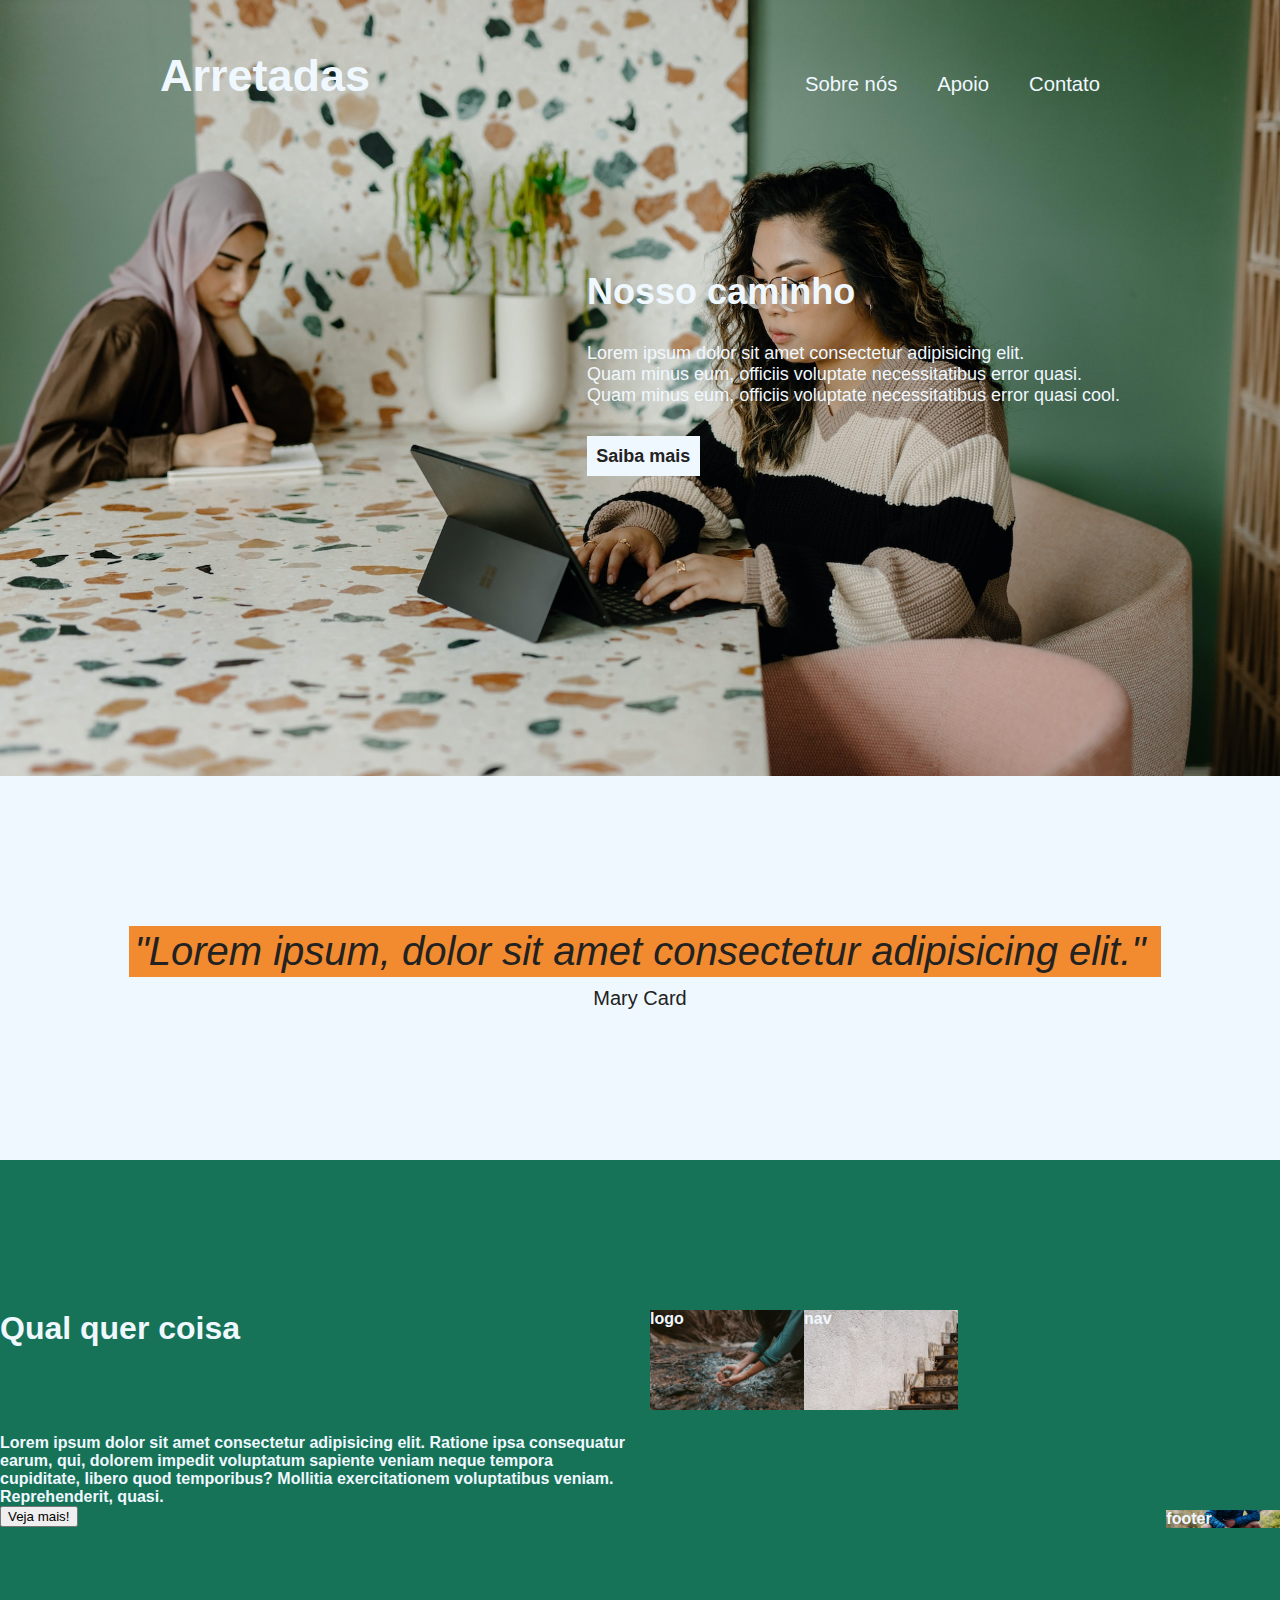
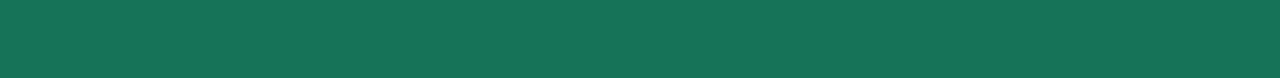
==== Grid layout container/grid/index.html @ 72107267 "a" ====
<!DOCTYPE html>
<html lang="en">

<head>
  <meta charset="UTF-8">
  <meta name="viewport" content="width=device-width, initial-scale=1.0">
  <link rel="stylesheet" href="./style.css">
  <title>Aprendizagem do primeiro modulo</title>
</head>

<body>

  <header class="header-bg">
    <div class="header-container">

      <div class="header-menu">
        <h1 class="header-titulo">Arretadas</h1>
        <nav class="header-nav">
          <ul>
            <li><a href="#sobre">Sobre nós</a></li>
            <li><a href="#apoio">Apoio</a></li>
            <li><a href="#contato">Contato</a></li>
          </ul>
        </nav>
      </div>

      <div class="header-info">
        <h2>Nosso caminho</h2>
        <p>Lorem ipsum dolor sit amet consectetur adipisicing elit. <br>Quam minus eum, officiis voluptate necessitatibus error quasi.
          <br>Quam minus eum, officiis voluptate necessitatibus error quasi cool.
        </p>
        <button>Saiba mais</button>
      </div>
    </div>

  </header>

  <main class="intro">
    <h1>"Lorem ipsum, dolor sit amet consectetur adipisicing elit."</h1>
    <p>Mary Card</p>
  </main>

  <section class="locais-bg">
    <div class="locais-container">

      <div class="locais-info">
        <h1>Qual quer coisa</h1>
        <div class="locais-info-text">
          <p>Lorem ipsum dolor sit amet consectetur adipisicing elit. Ratione ipsa consequatur earum, qui, dolorem impedit voluptatum sapiente veniam neque tempora cupiditate, libero quod temporibus? Mollitia exercitationem voluptatibus veniam. Reprehenderit, quasi.</p>
          <button>Veja mais!</button>
        </div>
      </div>

      <section class="locais-galeria">
        <div class="locais-item logo">logo</div>
        <div class="locais-item nav">nav</div>
        <div class="locais-item content">content</div>
        <div class="locais-item sidenav">sidenav</div>
        <div class="locais-item advert">advert</div>
        <div class="locais-item footer">footer</div>
      </section>
    </div>
  </section>

</body>

</html>
---- Grid layout container/grid/style.css ----
/* Resentando estilos */

body, p, h1, h2, h3, ul, li, a{
  margin: 0px;
  padding: 0px;
}

body{
  font-family: 'Franklin Gothic Medium', 'Arial Narrow', Arial, sans-serif;
  color: #222222;
}

ul{
  list-style: none;
}

a{
  text-decoration: none;
  color: black;
}

img {
  display: block;
  max-width: 100%;
}

*{
  box-sizing: border-box;
}

/* Header */

.header-bg{
  color: aliceblue;
  font-size: 1.125em;
}

.header-bg{
  background: url('./img/woman_working.jpg');
  background-size: cover;
  padding: 50px 0px 300px 0px;
}

.header-container{
  max-width: 960px;
  margin: 0 auto;
  display: flex;
  flex-flow: column wrap;
} 

.header-container h1{
  font-size: 2.5em;
}
.header-container a{
  color: aliceblue;
}

.header-menu{
  display: flex;
  flex-wrap: wrap;
  justify-content: space-between;
  margin-bottom: 9.375em;
  align-items: baseline;
}


.header-nav ul{
  display: flex;
  flex-wrap: wrap;
}

.header-nav a{
  font-size: 1.125em;
  display: inline;
  padding: 20px;
}

.header-nav a:hover{
  border: 2px solid aliceblue;
}

.header-info{
  display: flex;
  flex-flow: column wrap;
  align-content: flex-end;
}

.header-info h2{
  padding-bottom: 30px;
  font-size: 2em;
  font-style: bold;
}

.header-info button{
  margin-top: 30px;
  width: 6.25em;
  height: 2.25em;
  background: aliceblue;
  color: #222222;
  border: none;
  font-size: 1em;
  font-weight: bold;
}

.header-info button:hover{
  background: transparent;
  border: 2px solid aliceblue;
  color: aliceblue;
  font-weight: bold;
  cursor: pointer;
}

/* main */

.intro{
  background: aliceblue;
  padding: 150px 0px;
  text-align: center;
}

.intro h1{
  font-size: 2.5em;
  font-style: italic;
  font-weight: normal;
  word-wrap: normal;
}

.intro h1{
  box-shadow: 15px 0 0 0 #F28B30, -5px 0 0 0 #F28B30;
	background: #F28B30;
	display: inline-block;
	padding: 3px 0;
}

.intro p{
  padding-top: 10px;
  font-size: 1.25em;
}

/* Locais */

.locais-bg{
  background: #167358;
  padding: 150px 0px;
}

.locais-container{
  display: grid;
  grid-template-columns: repeat(2, 1fr);
  gap: 20px;
}

.locais-container{
  color: aliceblue;
  font-weight: bold;
}

.locais-info{
  display: grid;
  grid-template-rows: repeat(2, 1fr);
  gap: 30px;
}

.locais-galeria{
  grid-template-areas: 
  'logo nav';
}

.logo{
  background: url('./img/agua.jpg') no-repeat;
  background-size: cover;
  grid-area: logo;
}

.nav{
  background: url('./img/escada.jpg') no-repeat;
  background-size: cover;
  grid-area: nav;
}

.content{
  background: url('./img/mar.jpg') no-repeat;
  background-size: cover;
  grid-area: content;
}

.sidenav{
  background: url('./img/japao.jpg') no-repeat;
  background-size: cover;
  grid-area: sidenav;
}

.advert{
  background: url('./img/parede.jpg') no-repeat;
  background-size: cover;
  grid-area: advert;
}

.footer{
  background: url('./img/plantas.jpg') no-repeat;
  background-size: cover;
  grid-area: footer;
}

/*  Locais imagens*/

.locais-galeria{
  grid-template-areas: "logo nav"
  "content sidenav footer"
  "advert";
}
.locais-galeria{
  display: grid;
  grid-template-columns: repeat(3, minmax(100px, auto));
  grid-template-rows: repeat(2, minmax(100px, auto));
}
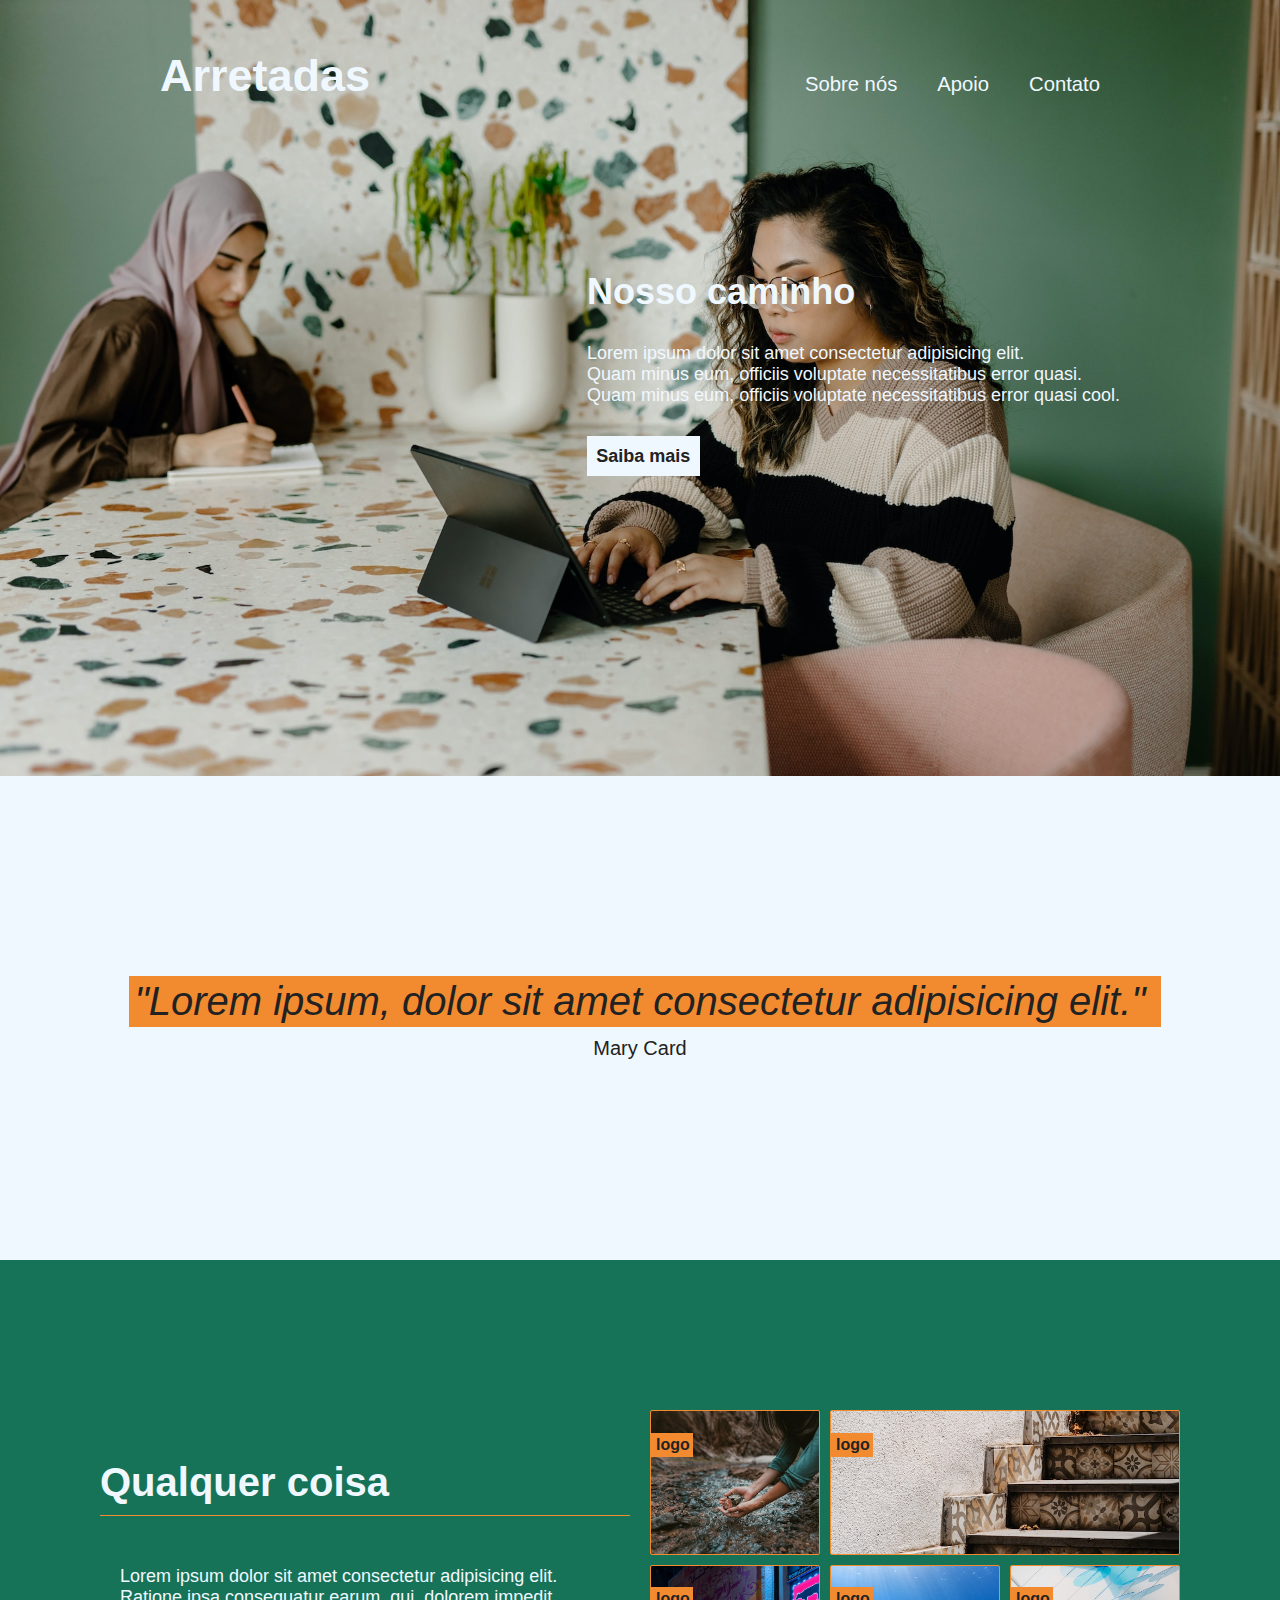
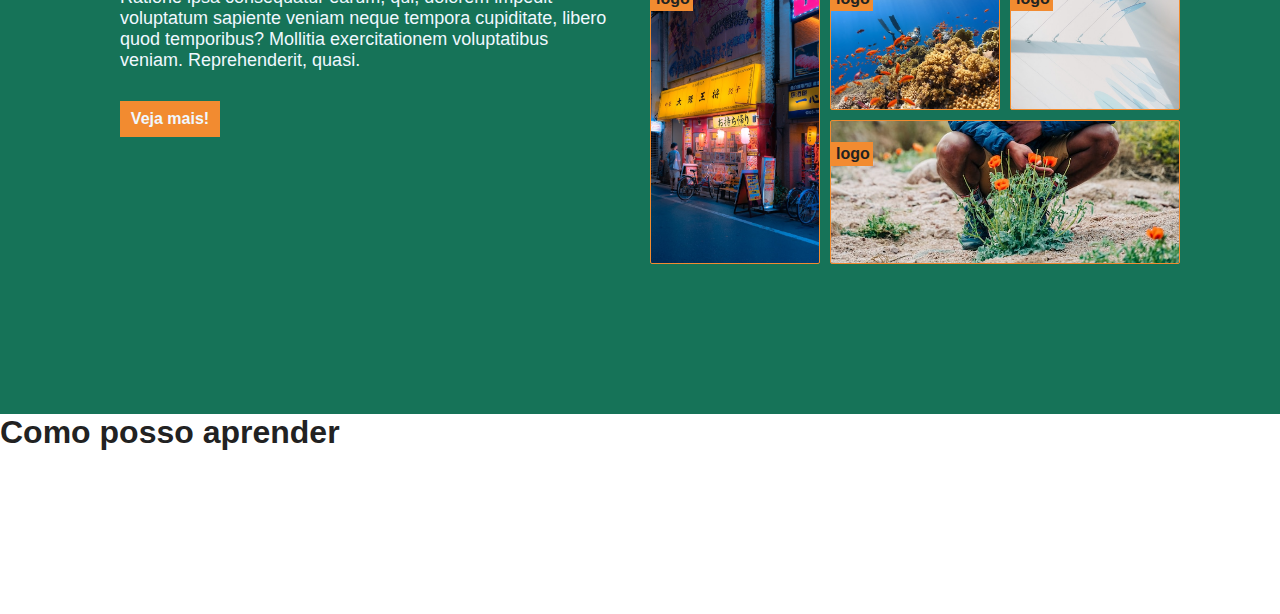
==== commit 75528d66: "Finalizacao de locais" ====
--- a/Grid layout container/grid/index.html
+++ b/Grid layout container/grid/index.html
@@ -44,21 +44,27 @@
     <div class="locais-container">
 
       <div class="locais-info">
-        <h1>Qual quer coisa</h1>
+        <h1>Qualquer coisa</h1>
         <div class="locais-info-text">
           <p>Lorem ipsum dolor sit amet consectetur adipisicing elit. Ratione ipsa consequatur earum, qui, dolorem impedit voluptatum sapiente veniam neque tempora cupiditate, libero quod temporibus? Mollitia exercitationem voluptatibus veniam. Reprehenderit, quasi.</p>
           <button>Veja mais!</button>
         </div>
       </div>
 
-      <section class="locais-galeria">
-        <div class="locais-item logo">logo</div>
-        <div class="locais-item nav">nav</div>
-        <div class="locais-item content">content</div>
-        <div class="locais-item sidenav">sidenav</div>
-        <div class="locais-item advert">advert</div>
-        <div class="locais-item footer">footer</div>
-      </section>
+        <section class="locais-galeria">
+          <div class="locais-item logo"><h4>logo</h4></div>
+          <div class="locais-item nav"><h4>logo</h4></div>
+          <div class="locais-item content"><h4>logo</h4></div>
+          <div class="locais-item sidenav"><h4>logo</h4></div>
+          <div class="locais-item advert"><h4>logo</h4></div>
+          <div class="locais-item footer"><h4>logo</h4></div>
+        </section>
+    </div>
+  </section>
+
+  <section class="midia-bg">
+    <div>
+      <h1>Como posso aprender</h1>
     </div>
   </section>
 
--- a/Grid layout container/grid/style.css
+++ b/Grid layout container/grid/style.css
@@ -106,7 +106,6 @@
   background: transparent;
   border: 2px solid aliceblue;
   color: aliceblue;
-  font-weight: bold;
   cursor: pointer;
 }
 
@@ -114,7 +113,7 @@
 
 .intro{
   background: aliceblue;
-  padding: 150px 0px;
+  padding: 200px 0px;
   text-align: center;
 }
 
@@ -148,69 +147,119 @@
   display: grid;
   grid-template-columns: repeat(2, 1fr);
   gap: 20px;
-}
-
-.locais-container{
-  color: aliceblue;
-  font-weight: bold;
-}
+  padding: 0px 100px 0px 100px;
+  color: aliceblue;
+}
+
 
 .locais-info{
   display: grid;
-  grid-template-rows: repeat(2, 1fr);
+  grid-template-rows: 1fr 3fr;
   gap: 30px;
 }
 
-.locais-galeria{
-  grid-template-areas: 
-  'logo nav';
-}
-
-.logo{
-  background: url('./img/agua.jpg') no-repeat;
+
+.locais-info h1{
+  font-size: 2.5em;
+  font-weight: bold;
+}
+
+.locais-info h1{
+  padding-top: 50px;
+  padding-bottom: 10px;
+  border-bottom: 1px solid #F28B30;
+  font-size: 2.5em;
+  font-weight: bold;
+}
+
+.locais-info-text p{
+  padding: 20px 20px 0px 20px;
+  font-size: 1.125em;
+}
+
+.locais-info-text button{
+  margin: 30px 0px 0px 20px;
+  width: 6.25em;
+  height: 2.25em;
+  background: #F28B30;
+  color: aliceblue;
+  border: none;
+  font-size: 1em;
+  font-weight: bold;
+}
+
+.locais-info-text button:hover{
+  background: transparent;
+  border: 2px solid aliceblue;
+  color: aliceblue;
+  cursor: pointer;
+}
+
+/*  Locais imagens*/
+
+.locais-galeria {
+  display: grid;
+  grid-template-columns: repeat(3, auto);
+	grid-template-rows: repeat(3, auto);
+	grid-template-areas:
+		"logo nav nav"
+		"sidenav content advert"
+		"sidenav footer footer";
+  gap: 10px;
+}
+
+.locais-galeria h4{
+  background: #F28B30;
+  color: #222222;
+  display: inline-block;
+  padding: 3px 3px 3px 5px;
+}
+
+.locais-item{
   background-size: cover;
+  background-repeat: no-repeat;
+  background-position: center center;
+  border: 1px solid #F28B30;
+  border-radius: 2px;
+}
+
+.logo {
+  background-image: url('./img/agua.jpg');
   grid-area: logo;
 }
 
-.nav{
-  background: url('./img/escada.jpg') no-repeat;
-  background-size: cover;
+.nav {
+  background-image: url('./img/escada.jpg');
   grid-area: nav;
 }
 
-.content{
-  background: url('./img/mar.jpg') no-repeat;
-  background-size: cover;
+.content {
+  background-image: url('./img/mar.jpg');
   grid-area: content;
 }
 
-.sidenav{
-  background: url('./img/japao.jpg') no-repeat;
-  background-size: cover;
+.sidenav {
+  background-image: url('./img/japao.jpg');
   grid-area: sidenav;
 }
 
-.advert{
-  background: url('./img/parede.jpg') no-repeat;
-  background-size: cover;
+.advert {
+  background-image: url('./img/parede.jpg');
   grid-area: advert;
 }
 
-.footer{
-  background: url('./img/plantas.jpg') no-repeat;
-  background-size: cover;
+.footer {
+  background-image: url('./img/plantas.jpg');
   grid-area: footer;
 }
 
-/*  Locais imagens*/
-
-.locais-galeria{
-  grid-template-areas: "logo nav"
-  "content sidenav footer"
-  "advert";
-}
-.locais-galeria{
-  display: grid;
-  grid-template-columns: repeat(3, minmax(100px, auto));
-  grid-template-rows: repeat(2, minmax(100px, auto));
-}
+.locais-item h4:hover{
+  width: 30%;
+  cursor: pointer;
+}
+
+/* Media */
+
+.midia-bg{
+  height: 200px;
+}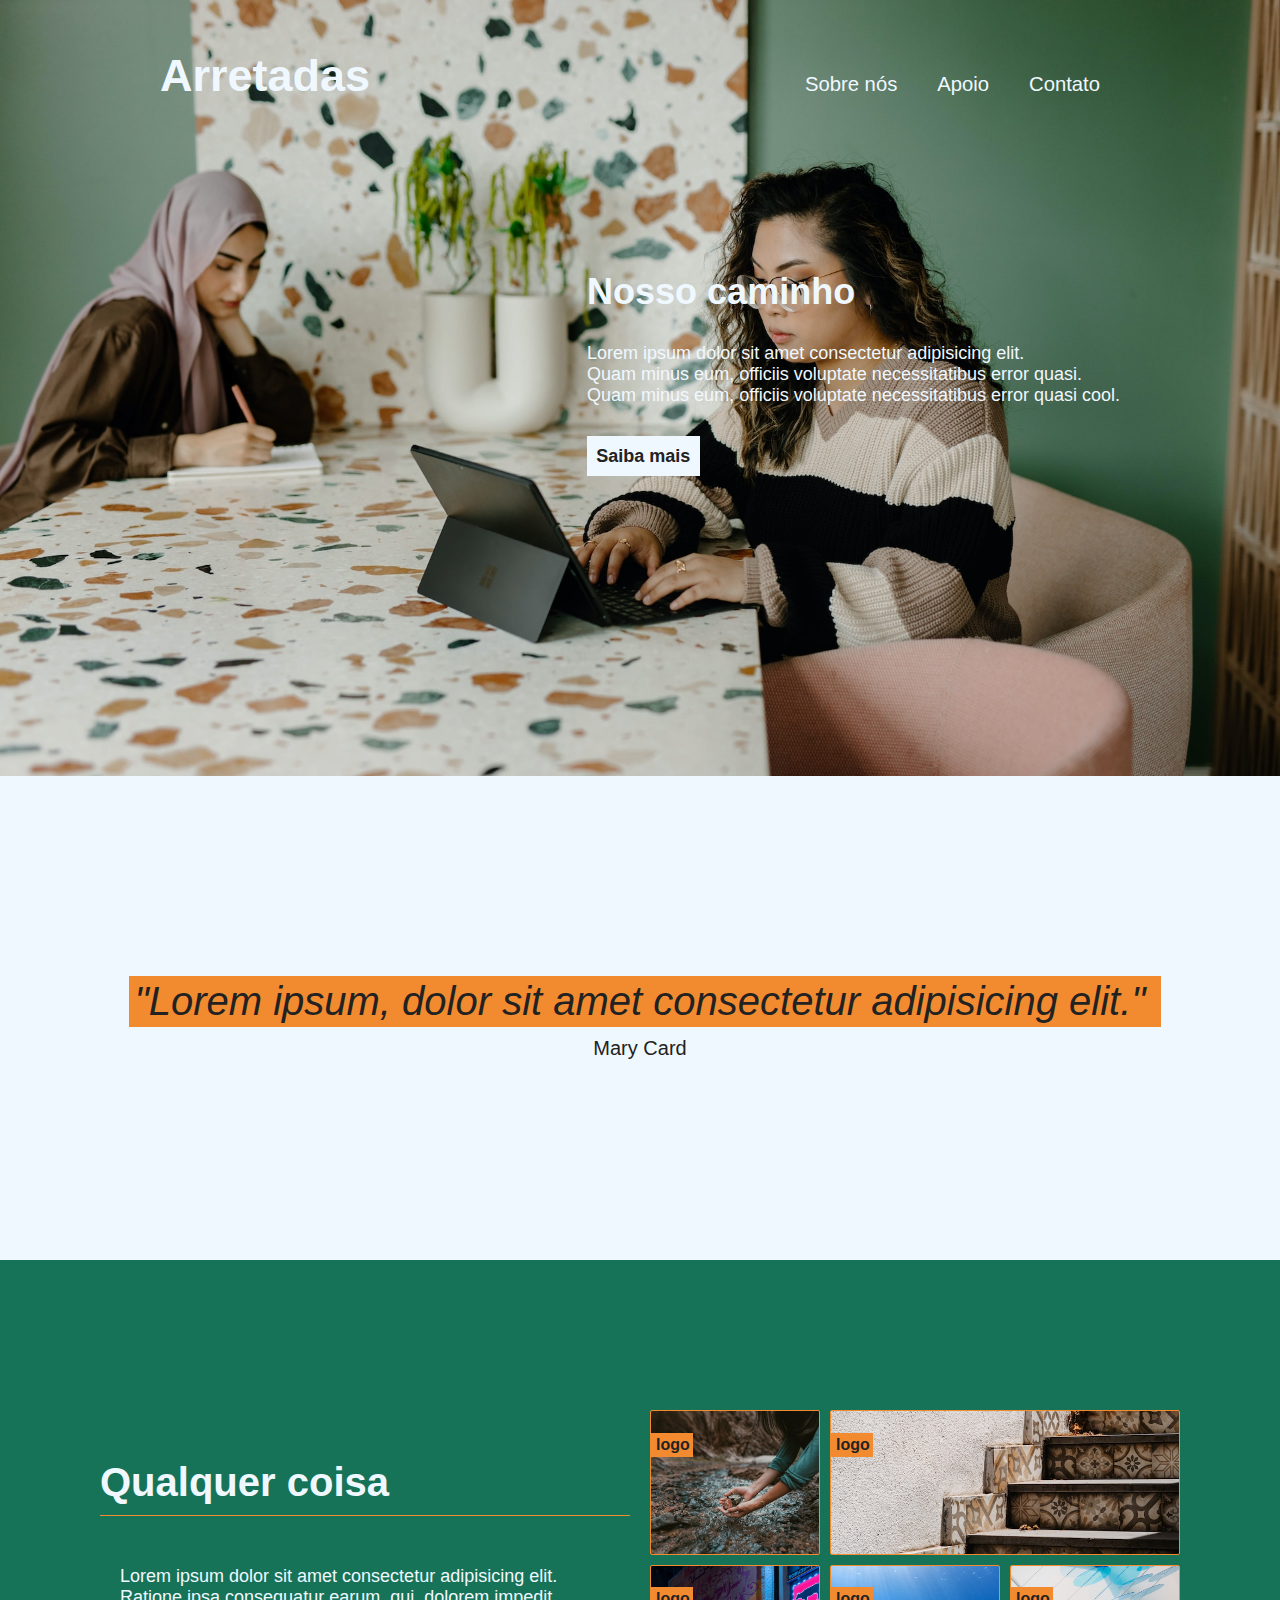
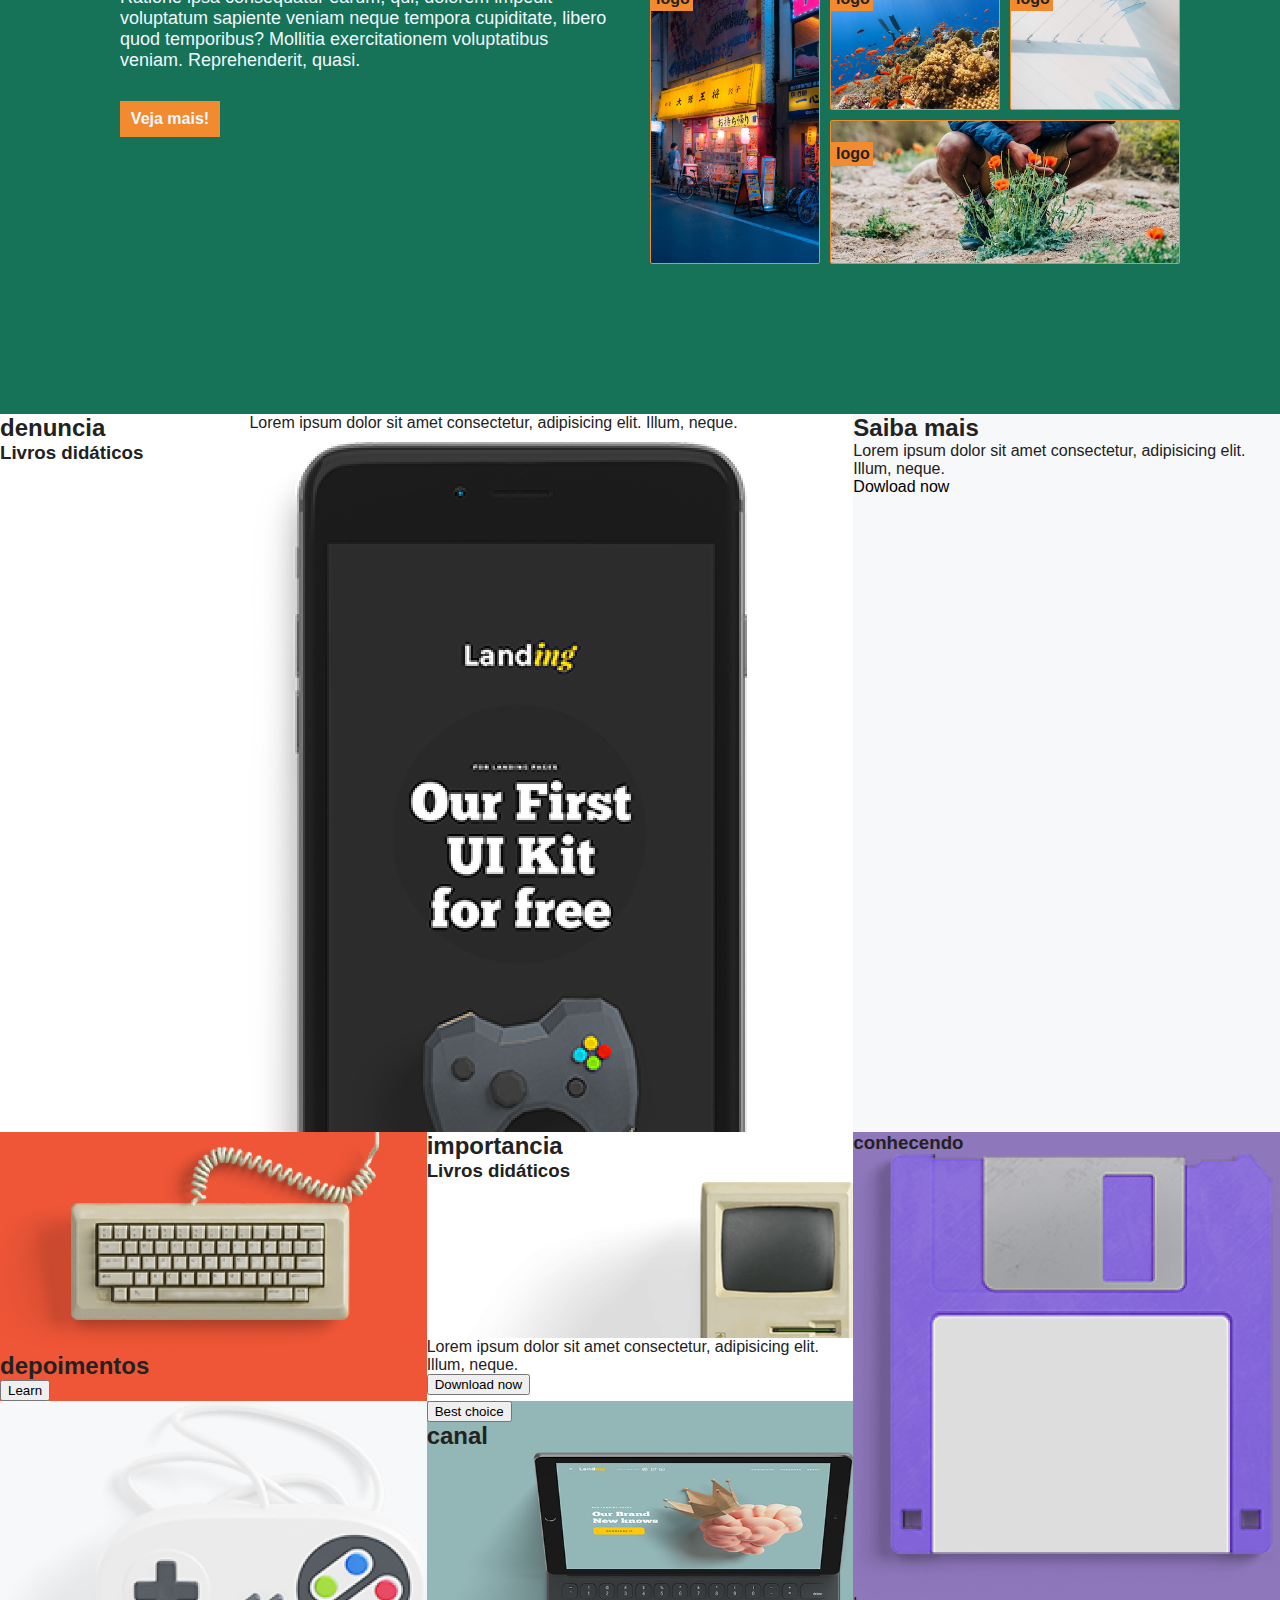
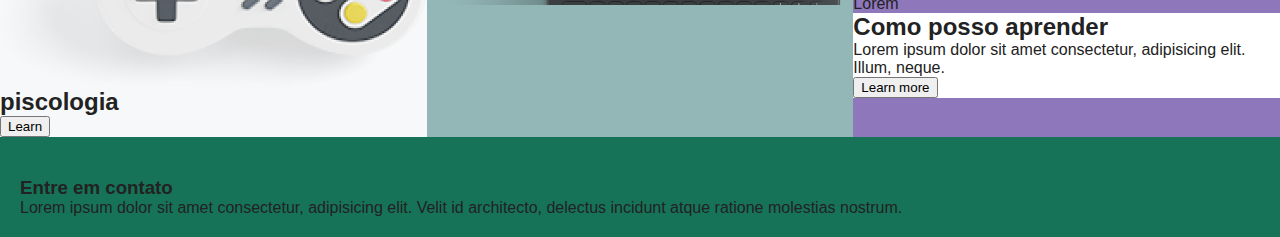
==== commit cb60b334: "Comeco do Widbeast" ====
--- a/Grid layout container/grid/index.html
+++ b/Grid layout container/grid/index.html
@@ -51,22 +51,105 @@
         </div>
       </div>
 
-        <section class="locais-galeria">
-          <div class="locais-item logo"><h4>logo</h4></div>
-          <div class="locais-item nav"><h4>logo</h4></div>
-          <div class="locais-item content"><h4>logo</h4></div>
-          <div class="locais-item sidenav"><h4>logo</h4></div>
-          <div class="locais-item advert"><h4>logo</h4></div>
-          <div class="locais-item footer"><h4>logo</h4></div>
-        </section>
+      <section class="locais-galeria">
+        <div class="locais-item logo">
+          <h4>logo</h4>
+        </div>
+        <div class="locais-item nav">
+          <h4>logo</h4>
+        </div>
+        <div class="locais-item content">
+          <h4>logo</h4>
+        </div>
+        <div class="locais-item sidenav">
+          <h4>logo</h4>
+        </div>
+        <div class="locais-item advert">
+          <h4>logo</h4>
+        </div>
+        <div class="locais-item footer">
+          <h4>logo</h4>
+        </div>
+      </section>
     </div>
   </section>
 
   <section class="midia-bg">
-    <div>
-      <h1>Como posso aprender</h1>
+    <div class="midia-container">
+
+      <div class="midia-componentes denuncia">
+        <h2>denuncia</h2>
+        <p>Lorem ipsum dolor sit amet consectetur, adipisicing elit. Illum, neque.</p>
+        <h3>Livros didáticos</h3>
+        <div class="denuncia-galeria">
+          <img class="midia-imagem" src="./img/celular.png" alt="Celular conteendo imagem de jogo">
+        </div>
+      </div>
+
+      <div class="midia-componentes saiba-mais">
+        <h2>Saiba mais</h2>
+        <p>Lorem ipsum dolor sit amet consectetur, adipisicing elit. Illum, neque.</p>
+        <a href="#">Dowload now</a>
+      </div>
+
+      <div class="midia-componentes depoimentos">
+        <div class="midia-galeria">
+          <img class="midia-imagem" src="./img/teclado.png" alt="">
+        </div>
+        <h2>depoimentos</h2>
+        <button>Learn</button>
+      </div>
+
+      <div class="midia-componentes importacia">
+        <div>
+          <h2>importancia</h2>
+          <h3>Livros didáticos</h3>
+          <img class="midia-imagem" src="./img/gameVelho.png" alt="video game antigo">
+        </div>
+        <div>
+          <p>Lorem ipsum dolor sit amet consectetur, adipisicing elit. Illum, neque.</p>
+          <button>Download now</button>
+        </div>
+      </div>
+
+      <div class="midia-componentes conhecendo">
+        <div class="conhecendo-galeria">
+          <h3>conhecendo</h3>
+          <img class="midia-imagem" src="./img/memoria.png" alt="cartao de memoria">
+          <p>Lorem</p>
+        </div>
+
+        <div class="importacia">
+          <h2>Como posso aprender</h2>
+          <p>Lorem ipsum dolor sit amet consectetur, adipisicing elit. Illum, neque.</p>
+          <button>Learn more</button>
+        </div>
+      </div>
+
+      <div class="midia-componentes piscologia">
+        <img class="midia-imagem" src="./img/game.png" alt="Controle de video game">
+        <h2>piscologia</h2>
+        <button>Learn</button>
+      </div>
+
+      <div class="midia-componentes canal">
+        <button>Best choice</button>
+          <h2>canal</h2>
+          <img class="midia-imagem" src="./img/notebook.png" alt="notebook">
+      </div>
+
     </div>
   </section>
+
+  <footer class="footer-bg">
+    <div class="footer-social">
+      <h3>Entre em contato</h3>
+      <img src="" alt="">
+    </div>
+    <div class="footer-info">
+      <p>Lorem ipsum dolor sit amet consectetur, adipisicing elit. Velit id architecto, delectus incidunt atque ratione molestias nostrum.</p>
+    <div>
+  </footer>
 
 </body>
 
--- a/Grid layout container/grid/style.css
+++ b/Grid layout container/grid/style.css
@@ -260,6 +260,69 @@
 
 /* Media */
 
-.midia-bg{
-  height: 200px;
+.midia-bg {
+  background: aliceblue;
+}
+
+.midia-container {
+  display: grid;
+  grid-template-columns: repeat(3, 1fr);
+  grid-template-rows: repeat(3, auto);
+}
+
+.midia-container {
+  grid-template-areas:
+    "denuncia denuncia saiba-mais"
+    "depoimentos importacia conhecendo"
+    "piscologia canal conhecendo";
+}
+
+
+/* midia itens */
+.denuncia {
+  grid-area: denuncia;
+  background: #FFFFFF;
+}
+
+.denuncia{
+  display: grid;
+  grid-template-columns: repeat(2, auto);
+}
+.saiba-mais {
+  grid-area: saiba-mais;
+  background: #F7F8F9;
+}
+
+.depoimentos {
+  grid-area: depoimentos;
+  background: #EF5637;
+}
+
+.importacia {
+  grid-area: importacia;
+  background: #FFFFFF;
+}
+
+.conhecendo {
+  grid-area: conhecendo;
+  background: #8F77BC;
+}
+
+.piscologia {
+  grid-area: piscologia;
+  background: #F7F8F9;
+}
+
+.canal {
+  grid-area: canal;
+  background: #93B6B7;
+}
+
+
+/* footer */
+
+.footer-bg{
+  height: 100px;
+  background: #167358;
+  padding: 40px 20px;
 }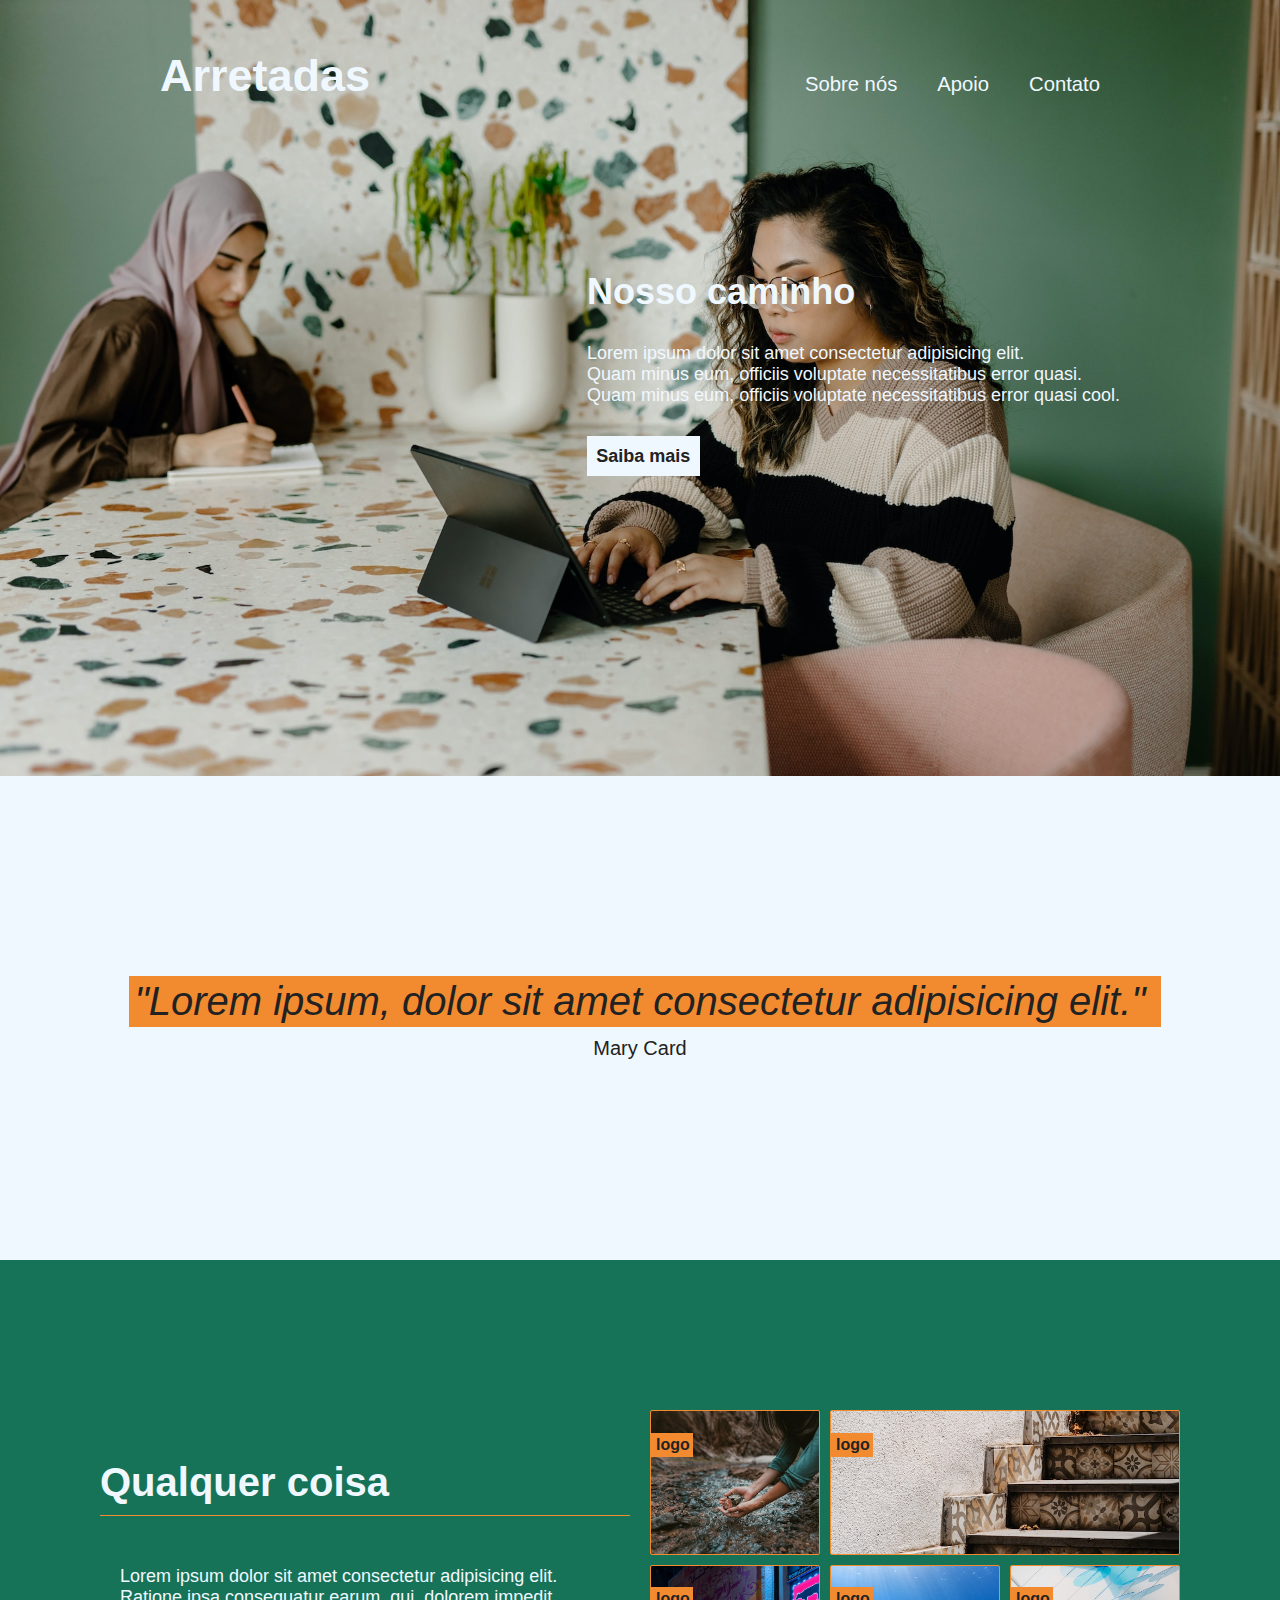
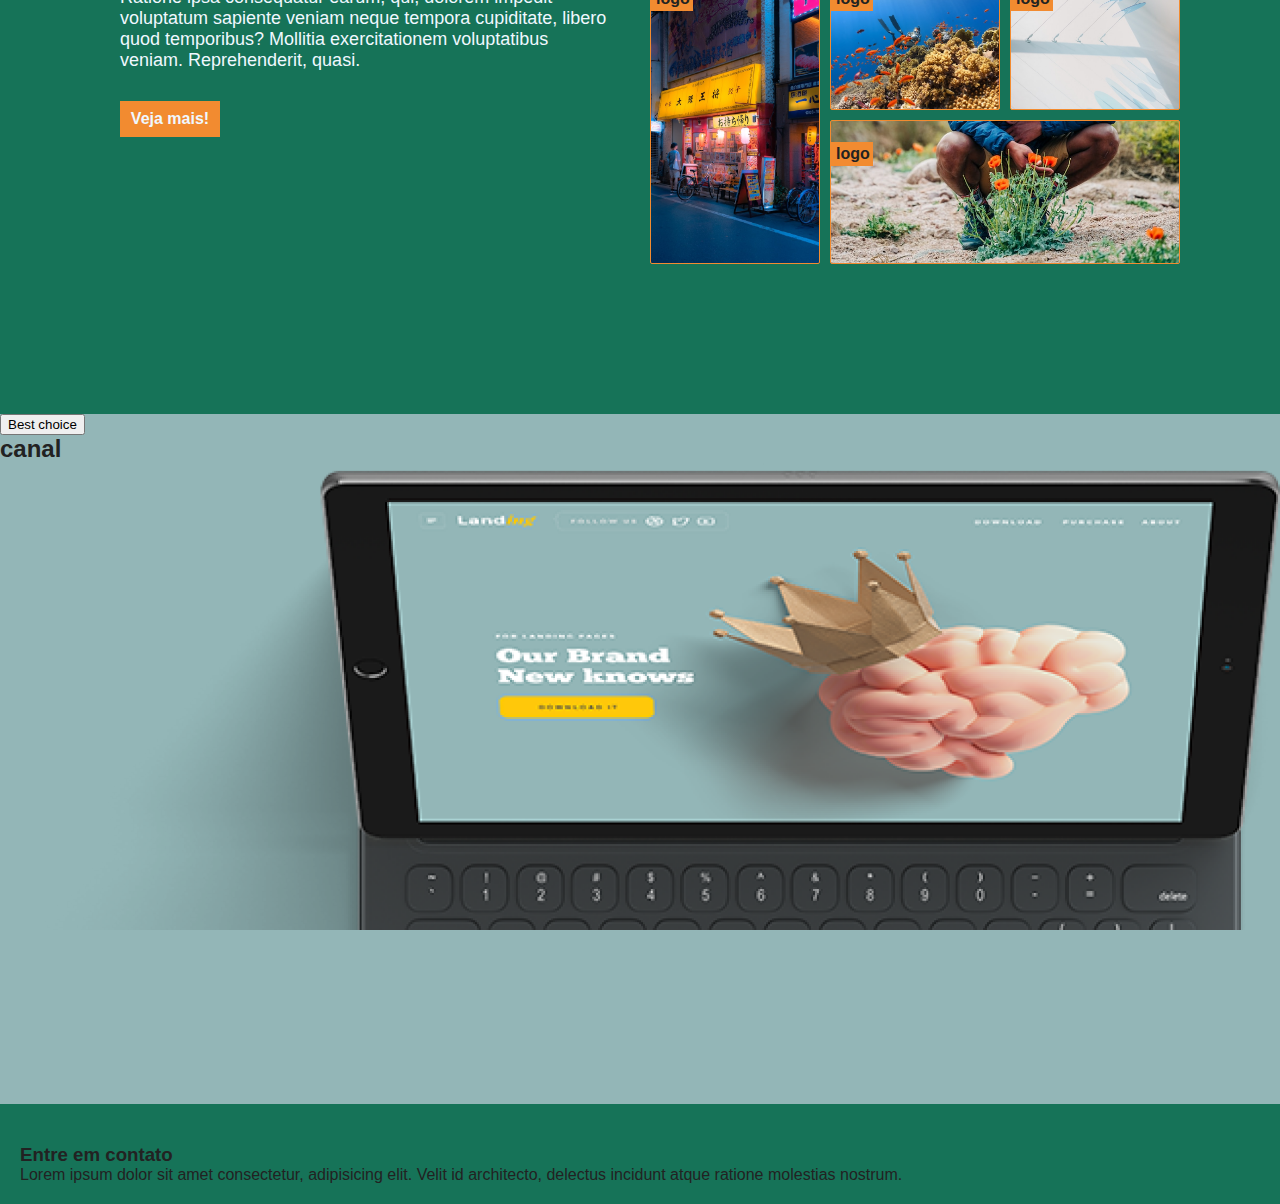
==== commit 3bb5f256: "asd" ====
--- a/Grid layout container/grid/index.html
+++ b/Grid layout container/grid/index.html
@@ -78,9 +78,12 @@
     <div class="midia-container">
 
       <div class="midia-componentes denuncia">
-        <h2>denuncia</h2>
-        <p>Lorem ipsum dolor sit amet consectetur, adipisicing elit. Illum, neque.</p>
-        <h3>Livros didáticos</h3>
+        <div class="denuncia-text">
+          <h3>Livros didáticos</h3>
+          <h2>Lorem ipsum<br>sit amet buil, <br> hi at adipisicing</h2>
+          <p>Lorem ipsum dolor sit <br>
+            amet consectetur.</p>
+        </div>
         <div class="denuncia-galeria">
           <img class="midia-imagem" src="./img/celular.png" alt="Celular conteendo imagem de jogo">
         </div>
@@ -134,8 +137,8 @@
 
       <div class="midia-componentes canal">
         <button>Best choice</button>
-          <h2>canal</h2>
-          <img class="midia-imagem" src="./img/notebook.png" alt="notebook">
+        <h2>canal</h2>
+        <img class="midia-imagem" src="./img/notebook.png" alt="notebook">
       </div>
 
     </div>
@@ -148,7 +151,7 @@
     </div>
     <div class="footer-info">
       <p>Lorem ipsum dolor sit amet consectetur, adipisicing elit. Velit id architecto, delectus incidunt atque ratione molestias nostrum.</p>
-    <div>
+      <div>
   </footer>
 
 </body>
--- a/Grid layout container/grid/style.css
+++ b/Grid layout container/grid/style.css
@@ -73,6 +73,7 @@
   font-size: 1.125em;
   display: inline;
   padding: 20px;
+  transition: 0.1s;
 }
 
 .header-nav a:hover{
@@ -100,6 +101,7 @@
   border: none;
   font-size: 1em;
   font-weight: bold;
+  transition: 0.1s;
 }
 
 .header-info button:hover{
@@ -186,6 +188,7 @@
   border: none;
   font-size: 1em;
   font-weight: bold;
+  transition: 0.1s;
 }
 
 .locais-info-text button:hover{
@@ -223,6 +226,8 @@
   border-radius: 2px;
 }
 
+/* item logo */
+
 .logo {
   background-image: url('./img/agua.jpg');
   grid-area: logo;
@@ -253,10 +258,6 @@
   grid-area: footer;
 }
 
-.locais-item h4:hover{
-  width: 30%;
-  cursor: pointer;
-}
 
 /* Media */
 
@@ -272,13 +273,15 @@
 
 .midia-container {
   grid-template-areas:
-    "denuncia denuncia saiba-mais"
-    "depoimentos importacia conhecendo"
-    "piscologia canal conhecendo";
+    "denuncia denuncia saiba-mais" 100px
+    "depoimentos importacia conhecendo" 100px
+    "piscologia canal conhecendo" 100px;
 }
 
 
 /* midia itens */
+
+/* denuncia */
 .denuncia {
   grid-area: denuncia;
   background: #FFFFFF;
@@ -286,8 +289,37 @@
 
 .denuncia{
   display: grid;
-  grid-template-columns: repeat(2, auto);
-}
+  grid-template-columns: 1fr 1fr;
+}
+
+.denuncia-text{
+  align-self: center;
+  padding-left: 30px;
+}
+
+.denuncia-text h3{
+  color: #818398;
+  text-transform: uppercase;
+  font-size: 0.8em;
+  padding-bottom: 13px;
+}
+
+.denuncia-text h2{
+  color: #222222;
+  font-size: 22px;
+  padding-bottom: 16px;
+}
+
+.denuncia-text p{
+  color: #9396AD;
+  font-size: 0.78em;
+}
+
+.denuncia-galeria{
+  padding-right: 15px;
+}
+
+
 .saiba-mais {
   grid-area: saiba-mais;
   background: #F7F8F9;
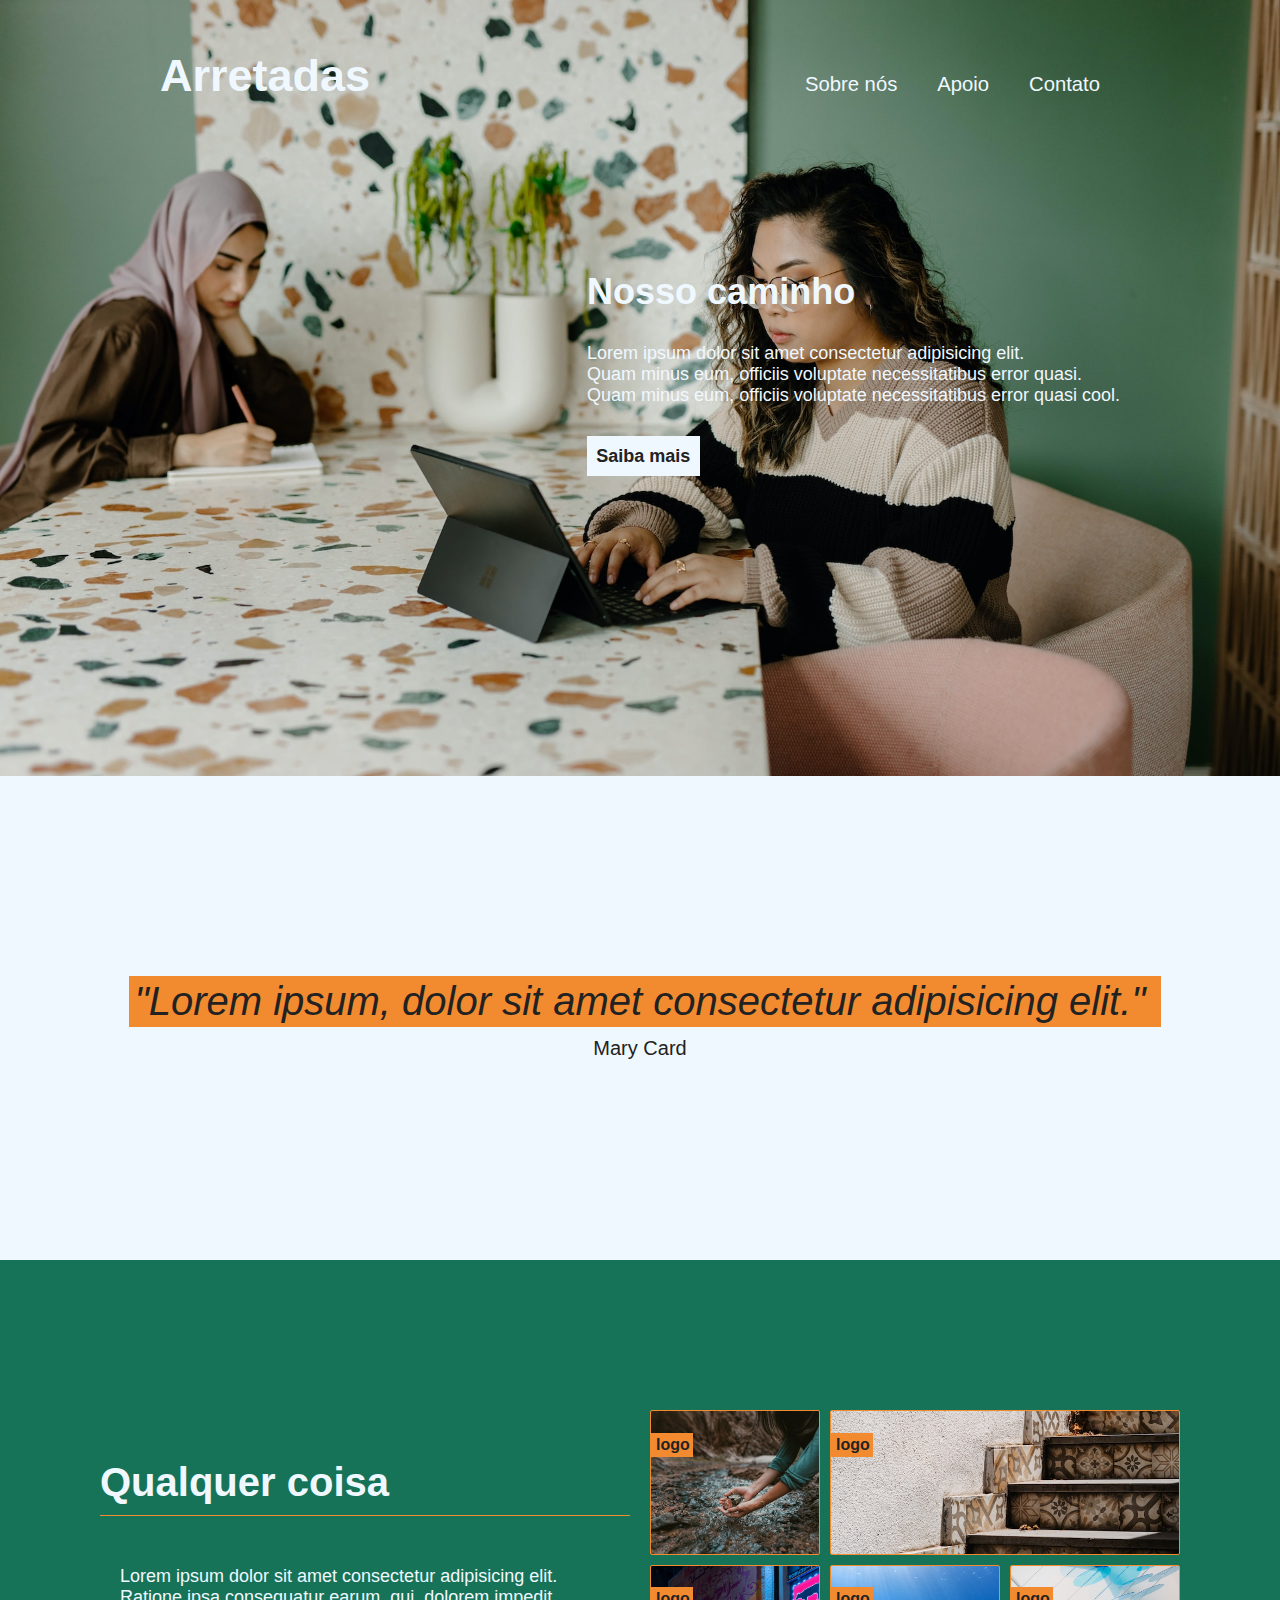
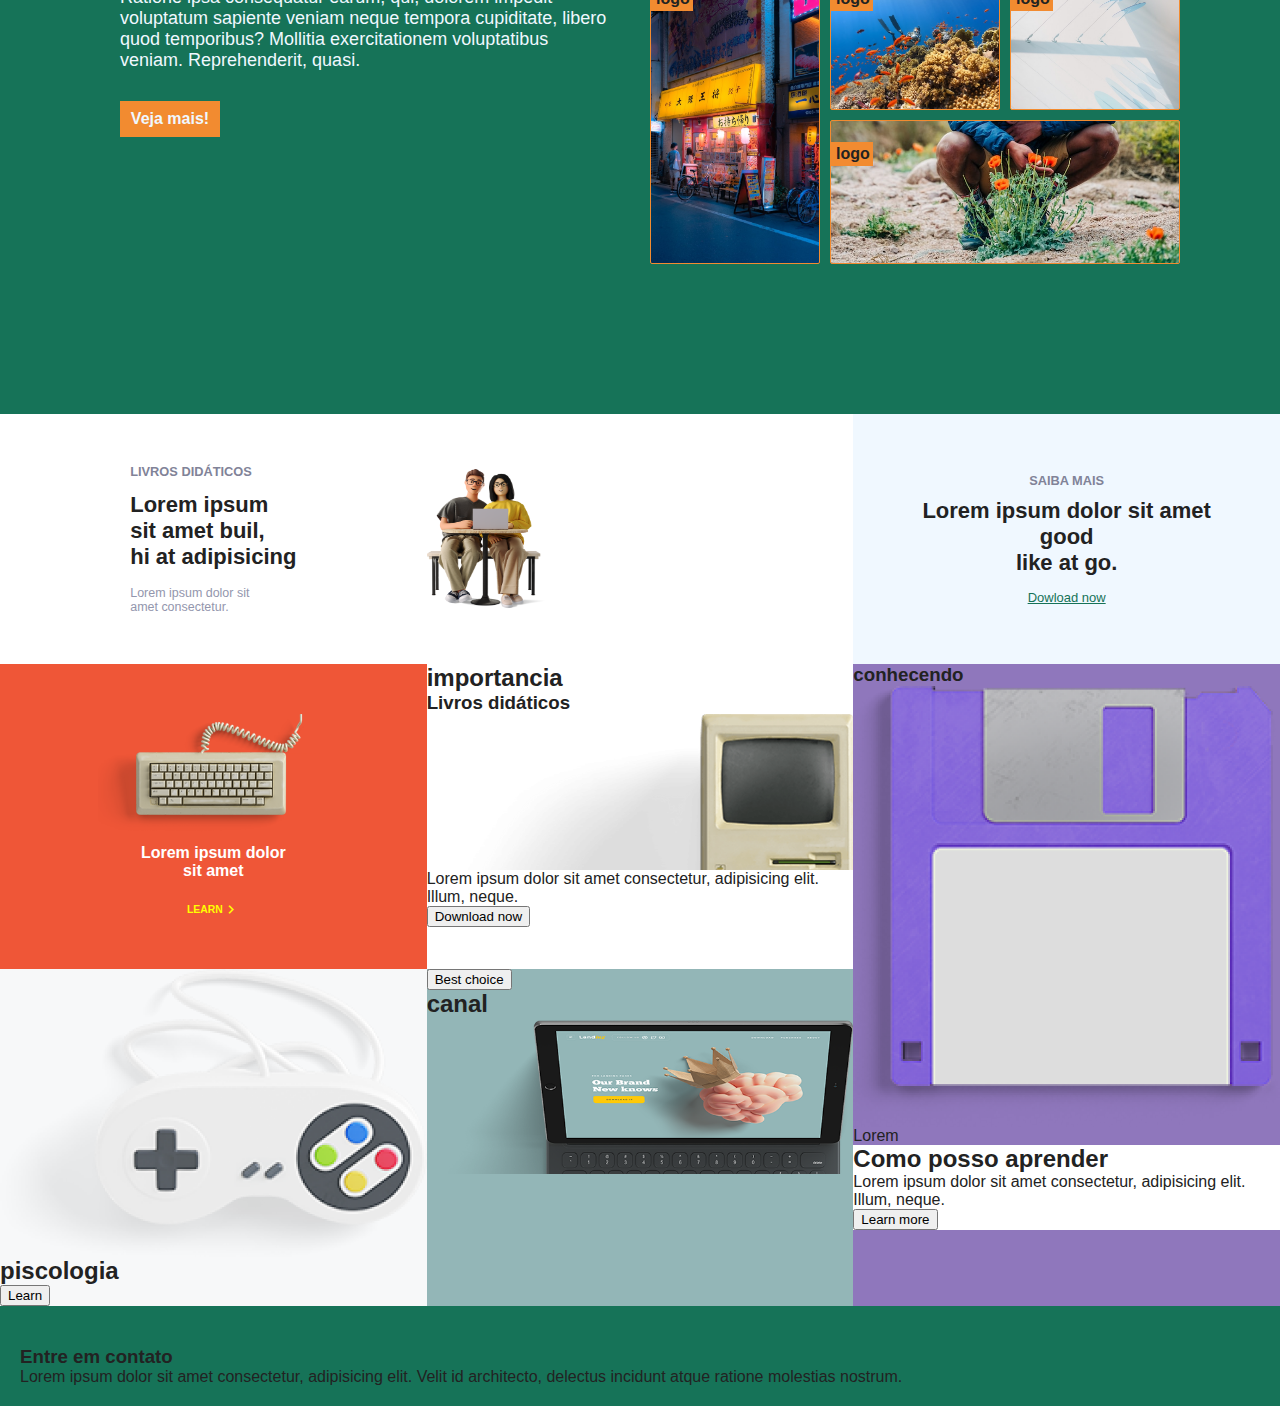
==== commit 6cae0923: "Termino do depoimento, denucia e saiba mais" ====
--- a/Grid layout container/grid/index.html
+++ b/Grid layout container/grid/index.html
@@ -4,6 +4,7 @@
 <head>
   <meta charset="UTF-8">
   <meta name="viewport" content="width=device-width, initial-scale=1.0">
+  <link rel="stylesheet" href="https://fonts.googleapis.com/icon?family=Material+Icons">
   <link rel="stylesheet" href="./style.css">
   <title>Aprendizagem do primeiro modulo</title>
 </head>
@@ -77,7 +78,7 @@
   <section class="midia-bg">
     <div class="midia-container">
 
-      <div class="midia-componentes denuncia">
+      <div class="denuncia">
         <div class="denuncia-text">
           <h3>Livros didáticos</h3>
           <h2>Lorem ipsum<br>sit amet buil, <br> hi at adipisicing</h2>
@@ -85,61 +86,63 @@
             amet consectetur.</p>
         </div>
         <div class="denuncia-galeria">
-          <img class="midia-imagem" src="./img/celular.png" alt="Celular conteendo imagem de jogo">
+          <img src="./img/pessoasNotebook.png" alt="Pessoas no mechendo no notebook">
         </div>
       </div>
 
-      <div class="midia-componentes saiba-mais">
-        <h2>Saiba mais</h2>
-        <p>Lorem ipsum dolor sit amet consectetur, adipisicing elit. Illum, neque.</p>
+      <div class="saiba-mais">
+        <h3>Saiba mais</h3>
+        <h2>Lorem ipsum dolor sit amet good <br>like at go.</h2>
         <a href="#">Dowload now</a>
       </div>
 
-      <div class="midia-componentes depoimentos">
-        <div class="midia-galeria">
-          <img class="midia-imagem" src="./img/teclado.png" alt="">
+      <div class="depoimentos">
+        <div class="depoimentos-galeria">
+          <img src="./img/teclado.png" alt="">
         </div>
-        <h2>depoimentos</h2>
-        <button>Learn</button>
+        <div class="depoimentos-text">
+        <h2>Lorem ipsum dolor<br>sit amet</h2>
+        <button><span class="material-icons">keyboard_arrow_down</span>Learn</button>
+      </div>
+    </div>
+
+    <div class="importacia">
+      <div>
+        <h2>importancia</h2>
+        <h3>Livros didáticos</h3>
+        <img class="midia-imagem" src="./img/gameVelho.png" alt="video game antigo">
+      </div>
+      <div>
+        <p>Lorem ipsum dolor sit amet consectetur, adipisicing elit. Illum, neque.</p>
+        <button>Download now</button>
+      </div>
+    </div>
+
+    <div class="conhecendo">
+      <div class="conhecendo-galeria">
+        <h3>conhecendo</h3>
+        <img class="midia-imagem" src="./img/memoria.png" alt="cartao de memoria">
+        <p>Lorem</p>
       </div>
 
-      <div class="midia-componentes importacia">
-        <div>
-          <h2>importancia</h2>
-          <h3>Livros didáticos</h3>
-          <img class="midia-imagem" src="./img/gameVelho.png" alt="video game antigo">
-        </div>
-        <div>
-          <p>Lorem ipsum dolor sit amet consectetur, adipisicing elit. Illum, neque.</p>
-          <button>Download now</button>
-        </div>
+      <div class="importacia">
+        <h2>Como posso aprender</h2>
+        <p>Lorem ipsum dolor sit amet consectetur, adipisicing elit. Illum, neque.</p>
+        <button>Learn more</button>
       </div>
+    </div>
 
-      <div class="midia-componentes conhecendo">
-        <div class="conhecendo-galeria">
-          <h3>conhecendo</h3>
-          <img class="midia-imagem" src="./img/memoria.png" alt="cartao de memoria">
-          <p>Lorem</p>
-        </div>
+    <div class="piscologia">
+      <img class="midia-imagem" src="./img/game.png" alt="Controle de video game">
+      <h2>piscologia</h2>
+      <button>Learn</button>
+    </div>
 
-        <div class="importacia">
-          <h2>Como posso aprender</h2>
-          <p>Lorem ipsum dolor sit amet consectetur, adipisicing elit. Illum, neque.</p>
-          <button>Learn more</button>
-        </div>
-      </div>
-
-      <div class="midia-componentes piscologia">
-        <img class="midia-imagem" src="./img/game.png" alt="Controle de video game">
-        <h2>piscologia</h2>
-        <button>Learn</button>
-      </div>
-
-      <div class="midia-componentes canal">
-        <button>Best choice</button>
-        <h2>canal</h2>
-        <img class="midia-imagem" src="./img/notebook.png" alt="notebook">
-      </div>
+    <div class="canal">
+      <button>Best choice</button>
+      <h2>canal</h2>
+      <img class="midia-imagem" src="./img/notebook.png" alt="notebook">
+    </div>
 
     </div>
   </section>
--- a/Grid layout container/grid/style.css
+++ b/Grid layout container/grid/style.css
@@ -22,6 +22,7 @@
 img {
   display: block;
   max-width: 100%;
+  height: auto;
 }
 
 *{
@@ -89,7 +90,7 @@
 .header-info h2{
   padding-bottom: 30px;
   font-size: 2em;
-  font-style: bold;
+  font-weight: bold;
 }
 
 .header-info button{
@@ -101,7 +102,6 @@
   border: none;
   font-size: 1em;
   font-weight: bold;
-  transition: 0.1s;
 }
 
 .header-info button:hover{
@@ -109,6 +109,7 @@
   border: 2px solid aliceblue;
   color: aliceblue;
   cursor: pointer;
+  transition: 0.1s;
 }
 
 /* main */
@@ -273,9 +274,9 @@
 
 .midia-container {
   grid-template-areas:
-    "denuncia denuncia saiba-mais" 100px
-    "depoimentos importacia conhecendo" 100px
-    "piscologia canal conhecendo" 100px;
+    "denuncia denuncia saiba-mais"
+    "depoimentos importacia conhecendo"
+    "piscologia canal conhecendo";
 }
 
 
@@ -285,16 +286,19 @@
 .denuncia {
   grid-area: denuncia;
   background: #FFFFFF;
+  padding: 50px 0px 50px 0px;
 }
 
 .denuncia{
   display: grid;
   grid-template-columns: 1fr 1fr;
-}
+  place-items: center center;
+}
+
+/* text */
 
 .denuncia-text{
   align-self: center;
-  padding-left: 30px;
 }
 
 .denuncia-text h3{
@@ -316,19 +320,110 @@
 }
 
 .denuncia-galeria{
-  padding-right: 15px;
-}
-
+  justify-self: start;
+}
+
+.denuncia-galeria img{
+  width: 120px;
+  height: 140px;
+}
+
+/* saiba mais */
 
 .saiba-mais {
   grid-area: saiba-mais;
-  background: #F7F8F9;
-}
-
+  justify-self: center;
+  align-self: center;
+  padding: 0px 50px;
+  text-align: center;
+}
+
+/* text saiba */
+
+.saiba-mais h3{
+  color: #818398;
+  text-transform: uppercase;
+  text-align: center;
+  font-size: 0.8em;
+  padding-bottom: 10px;
+}
+
+.saiba-mais h2{
+  color: #222222;
+  font-size: 1.375em;
+  padding-bottom: 12px;
+}
+
+.saiba-mais a{
+  text-decoration: underline;
+  color: #167358;
+  font-size: 0.8125em;
+}
+
+/* depoimentos */
 .depoimentos {
   grid-area: depoimentos;
   background: #EF5637;
-}
+  padding: 50px 0px;
+}
+
+.depoimentos{
+  display: grid;
+  place-items: center center;
+  grid-row: repeat(minmax(1rem, auto));
+  gap: 30px;
+}
+
+.depoimentos-galeria{
+  width: 230px;
+  height: 100px;
+}
+
+/* depoimentos texto */
+.depoimentos-text{
+  text-align: center;
+}
+
+.depoimentos-text h2{
+  color: white;
+  font-weight: bold;
+  font-size: 1em;
+  padding-bottom: 20px;
+}
+
+.depoimentos-text button{
+  display: flex;
+  flex-direction: row-reverse;
+  align-items: center;
+  margin-left: 40px;
+}
+
+.depoimentos-text button{
+  background: none;
+  text-transform: uppercase;
+  color: yellow;
+  font-size: 0.65em;
+  font-weight: bold;
+  border: none;
+  cursor: pointer;
+}
+
+.depoimentos-text button:hover{
+  color: #FFFFFF;
+}
+
+.material-icons {
+  font-size: 17px;
+  transform: rotate(270deg);
+  transition: transform 0.3s ease; 
+  margin-right: 5px;
+}
+
+.material-icons:hover {
+  transform: rotate(90deg); 
+}
+
+/* importacia */
 
 .importacia {
   grid-area: importacia;
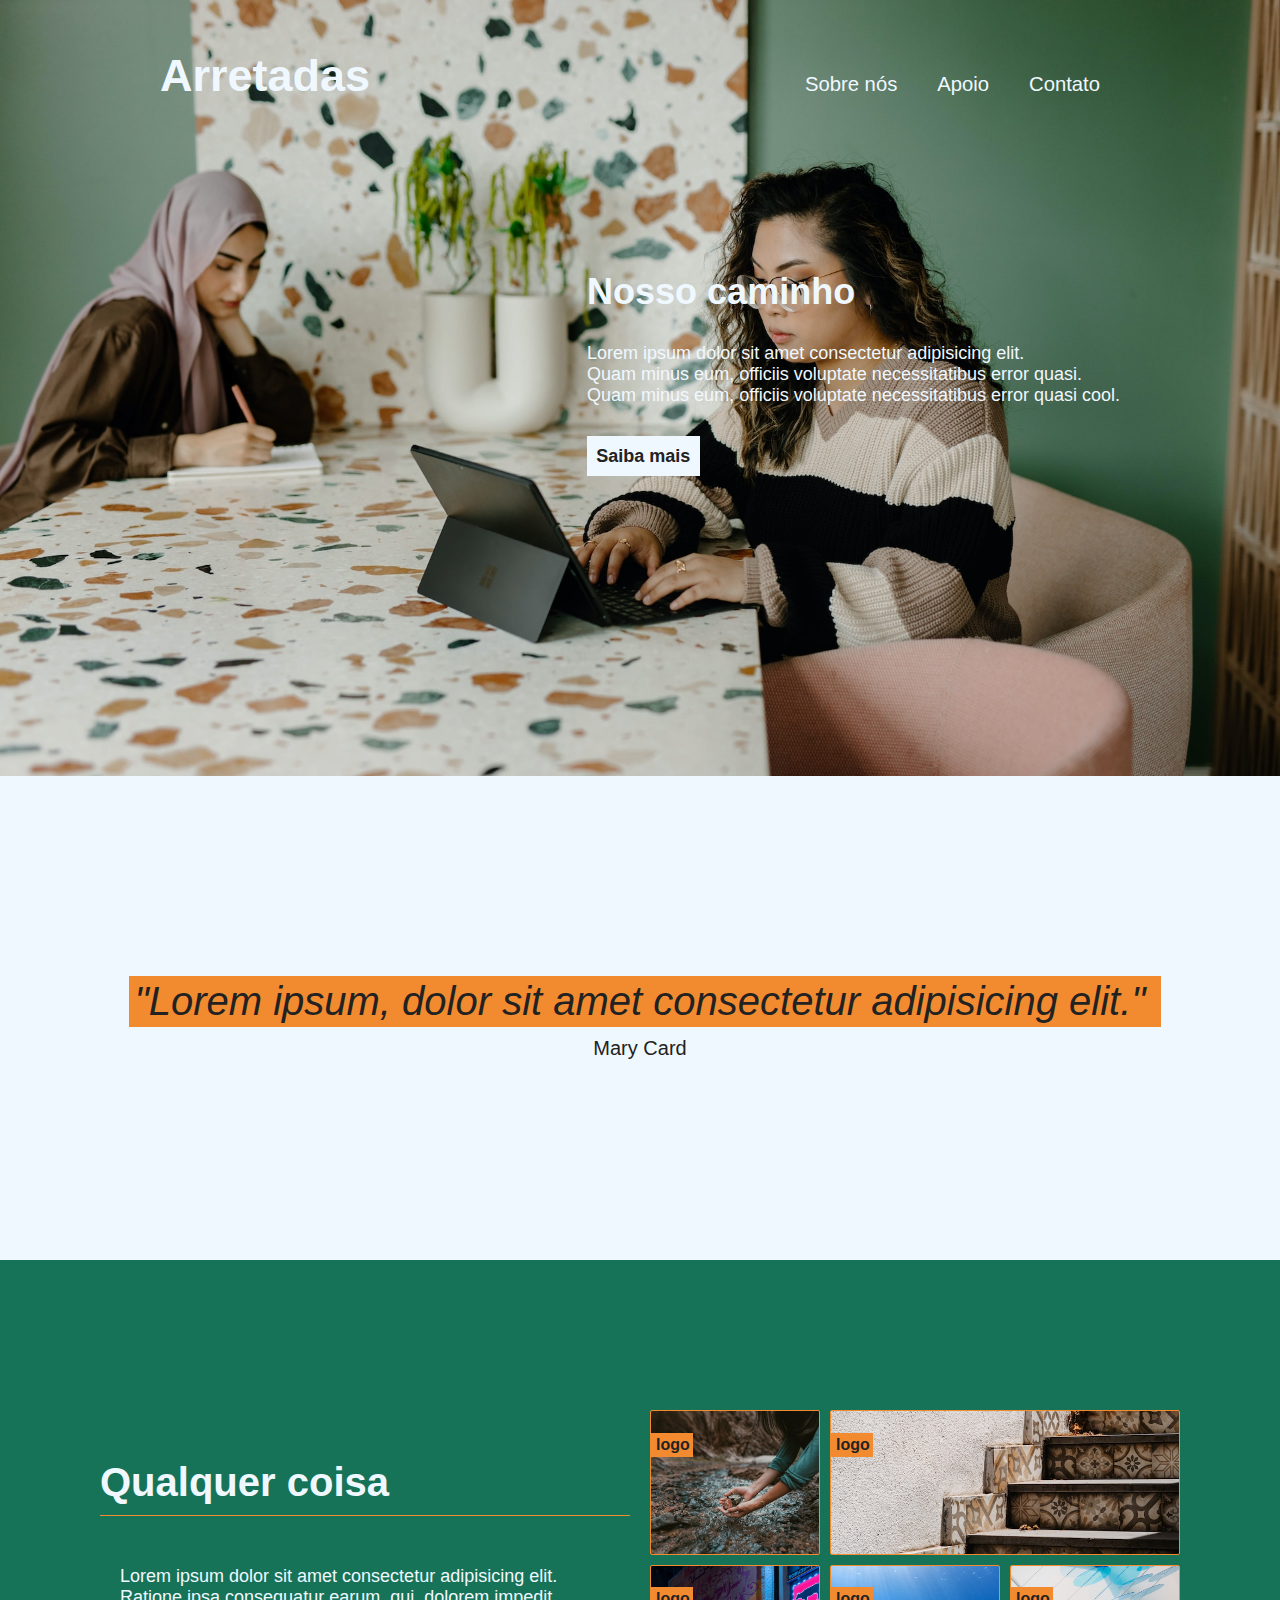
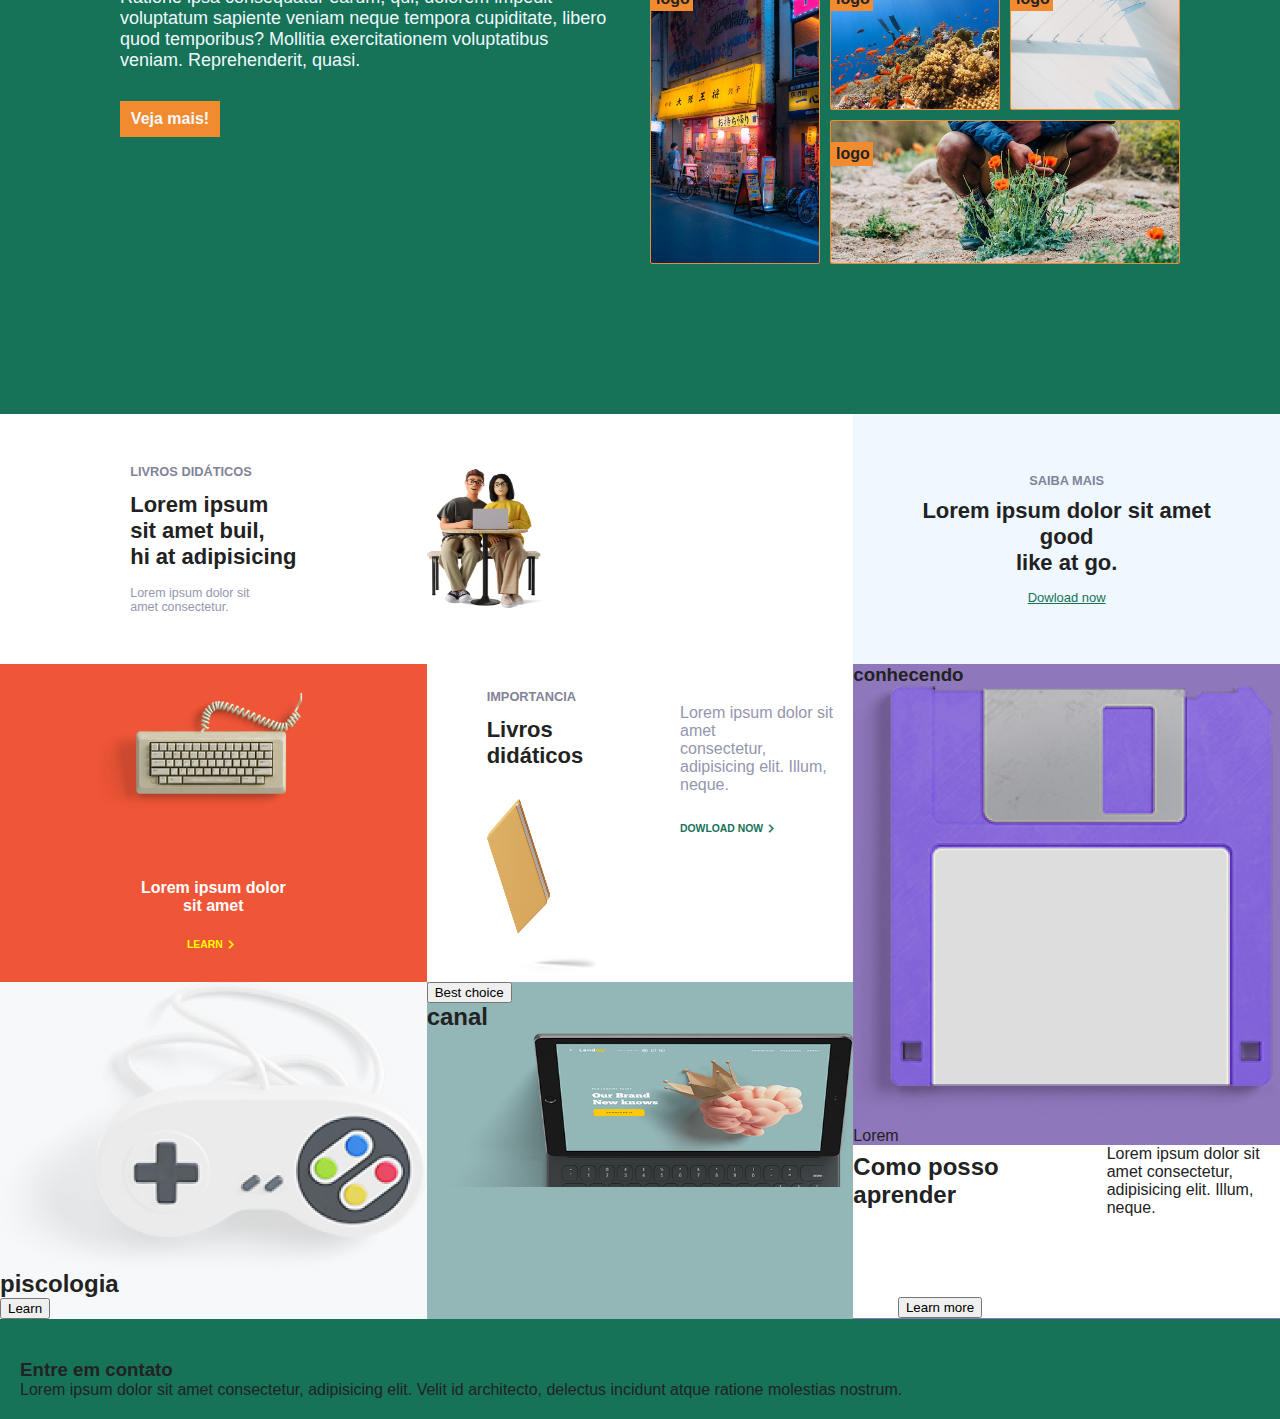
==== commit b40abd57: "Termino de importacia" ====
--- a/Grid layout container/grid/index.html
+++ b/Grid layout container/grid/index.html
@@ -101,48 +101,53 @@
           <img src="./img/teclado.png" alt="">
         </div>
         <div class="depoimentos-text">
-        <h2>Lorem ipsum dolor<br>sit amet</h2>
-        <button><span class="material-icons">keyboard_arrow_down</span>Learn</button>
-      </div>
-    </div>
-
-    <div class="importacia">
-      <div>
-        <h2>importancia</h2>
-        <h3>Livros didáticos</h3>
-        <img class="midia-imagem" src="./img/gameVelho.png" alt="video game antigo">
-      </div>
-      <div>
-        <p>Lorem ipsum dolor sit amet consectetur, adipisicing elit. Illum, neque.</p>
-        <button>Download now</button>
-      </div>
-    </div>
-
-    <div class="conhecendo">
-      <div class="conhecendo-galeria">
-        <h3>conhecendo</h3>
-        <img class="midia-imagem" src="./img/memoria.png" alt="cartao de memoria">
-        <p>Lorem</p>
+          <h2>Lorem ipsum dolor<br>sit amet</h2>
+          <button><span class="material-icons depoimento-icon">keyboard_arrow_down</span>Learn</button>
+        </div>
       </div>
 
       <div class="importacia">
-        <h2>Como posso aprender</h2>
-        <p>Lorem ipsum dolor sit amet consectetur, adipisicing elit. Illum, neque.</p>
-        <button>Learn more</button>
+        <div class="importacia-galeria">
+          <div class="importacia-text">
+            <h3>importancia</h3>
+            <h2>Livros didáticos</h2>
+          </div>
+          <div class="importancia-img">
+            <img src="./img/amigos.png" alt="video game antigo">
+          </div>
+        </div>
+
+        <div class="importacia-info">
+          <p>Lorem ipsum dolor sit amet<br> consectetur, adipisicing elit. Illum, neque.</p>
+          <button><span class="material-icons importacia-icon">keyboard_arrow_down</span>Dowload now</button>
+        </div>
       </div>
-    </div>
 
-    <div class="piscologia">
-      <img class="midia-imagem" src="./img/game.png" alt="Controle de video game">
-      <h2>piscologia</h2>
-      <button>Learn</button>
-    </div>
+      <div class="conhecendo">
+        <div class="conhecendo-galeria">
+          <h3>conhecendo</h3>
+          <img class="midia-imagem" src="./img/memoria.png" alt="cartao de memoria">
+          <p>Lorem</p>
+        </div>
 
-    <div class="canal">
-      <button>Best choice</button>
-      <h2>canal</h2>
-      <img class="midia-imagem" src="./img/notebook.png" alt="notebook">
-    </div>
+        <div class="importacia">
+          <h2>Como posso aprender</h2>
+          <p>Lorem ipsum dolor sit amet consectetur, adipisicing elit. Illum, neque.</p>
+          <button>Learn more</button>
+        </div>
+      </div>
+
+      <div class="piscologia">
+        <img class="midia-imagem" src="./img/game.png" alt="Controle de video game">
+        <h2>piscologia</h2>
+        <button>Learn</button>
+      </div>
+
+      <div class="canal">
+        <button>Best choice</button>
+        <h2>canal</h2>
+        <img class="midia-imagem" src="./img/notebook.png" alt="notebook">
+      </div>
 
     </div>
   </section>
--- a/Grid layout container/grid/style.css
+++ b/Grid layout container/grid/style.css
@@ -364,7 +364,6 @@
 .depoimentos {
   grid-area: depoimentos;
   background: #EF5637;
-  padding: 50px 0px;
 }
 
 .depoimentos{
@@ -412,14 +411,14 @@
   color: #FFFFFF;
 }
 
-.material-icons {
+.depoimento-icon {
   font-size: 17px;
   transform: rotate(270deg);
   transition: transform 0.3s ease; 
   margin-right: 5px;
 }
 
-.material-icons:hover {
+.depoimento-icon:hover {
   transform: rotate(90deg); 
 }
 
@@ -429,6 +428,83 @@
   grid-area: importacia;
   background: #FFFFFF;
 }
+
+.importacia{
+  display: grid;
+  grid-template-columns: 1fr 1fr;
+  justify-content: space-evenly;
+  place-items: center center;
+  gap: 80px;
+}
+
+.importacia-galeria{
+ padding-left: 60px;
+}
+
+.importacia-galeria img{
+  width: 268px;
+  height: 183px;
+}
+
+/* importacia tex */
+
+.importacia-text h3{
+  color: #818398;
+  text-transform: uppercase;
+  font-size: 0.8em;
+  padding: 25px 0px 13px 0px;
+}
+
+.importacia-text h2{
+  color: #222222;
+  font-size: 22px;
+  padding-bottom: 30px;
+}
+
+
+.importacia-info{
+  padding: 40px 20px 0px 0px;
+  align-self: start;
+}
+
+.importacia-info p{
+  color: #9396AD;
+  font-size: 1.0625;
+  padding-bottom: 25px;
+}
+
+.importacia-info button{
+  display: flex;
+  flex-direction: row-reverse;
+  align-items: center;
+  padding-left: 0px;
+}
+
+.importacia-info button{
+  background: none;
+  text-transform: uppercase;
+  color: #167358;
+  font-size: 0.65em;
+  font-weight: bold;
+  border: none;
+  cursor: pointer;
+}
+
+.importacia-info button:hover{
+  color: #222222;
+}
+
+.importacia-icon {
+  font-size: 17px;
+  transform: rotate(270deg);
+  transition: transform 0.3s ease; 
+  margin-right: 5px;
+}
+
+.importacia-icon:hover {
+  transform: rotate(90deg); 
+}
+
 
 .conhecendo {
   grid-area: conhecendo;
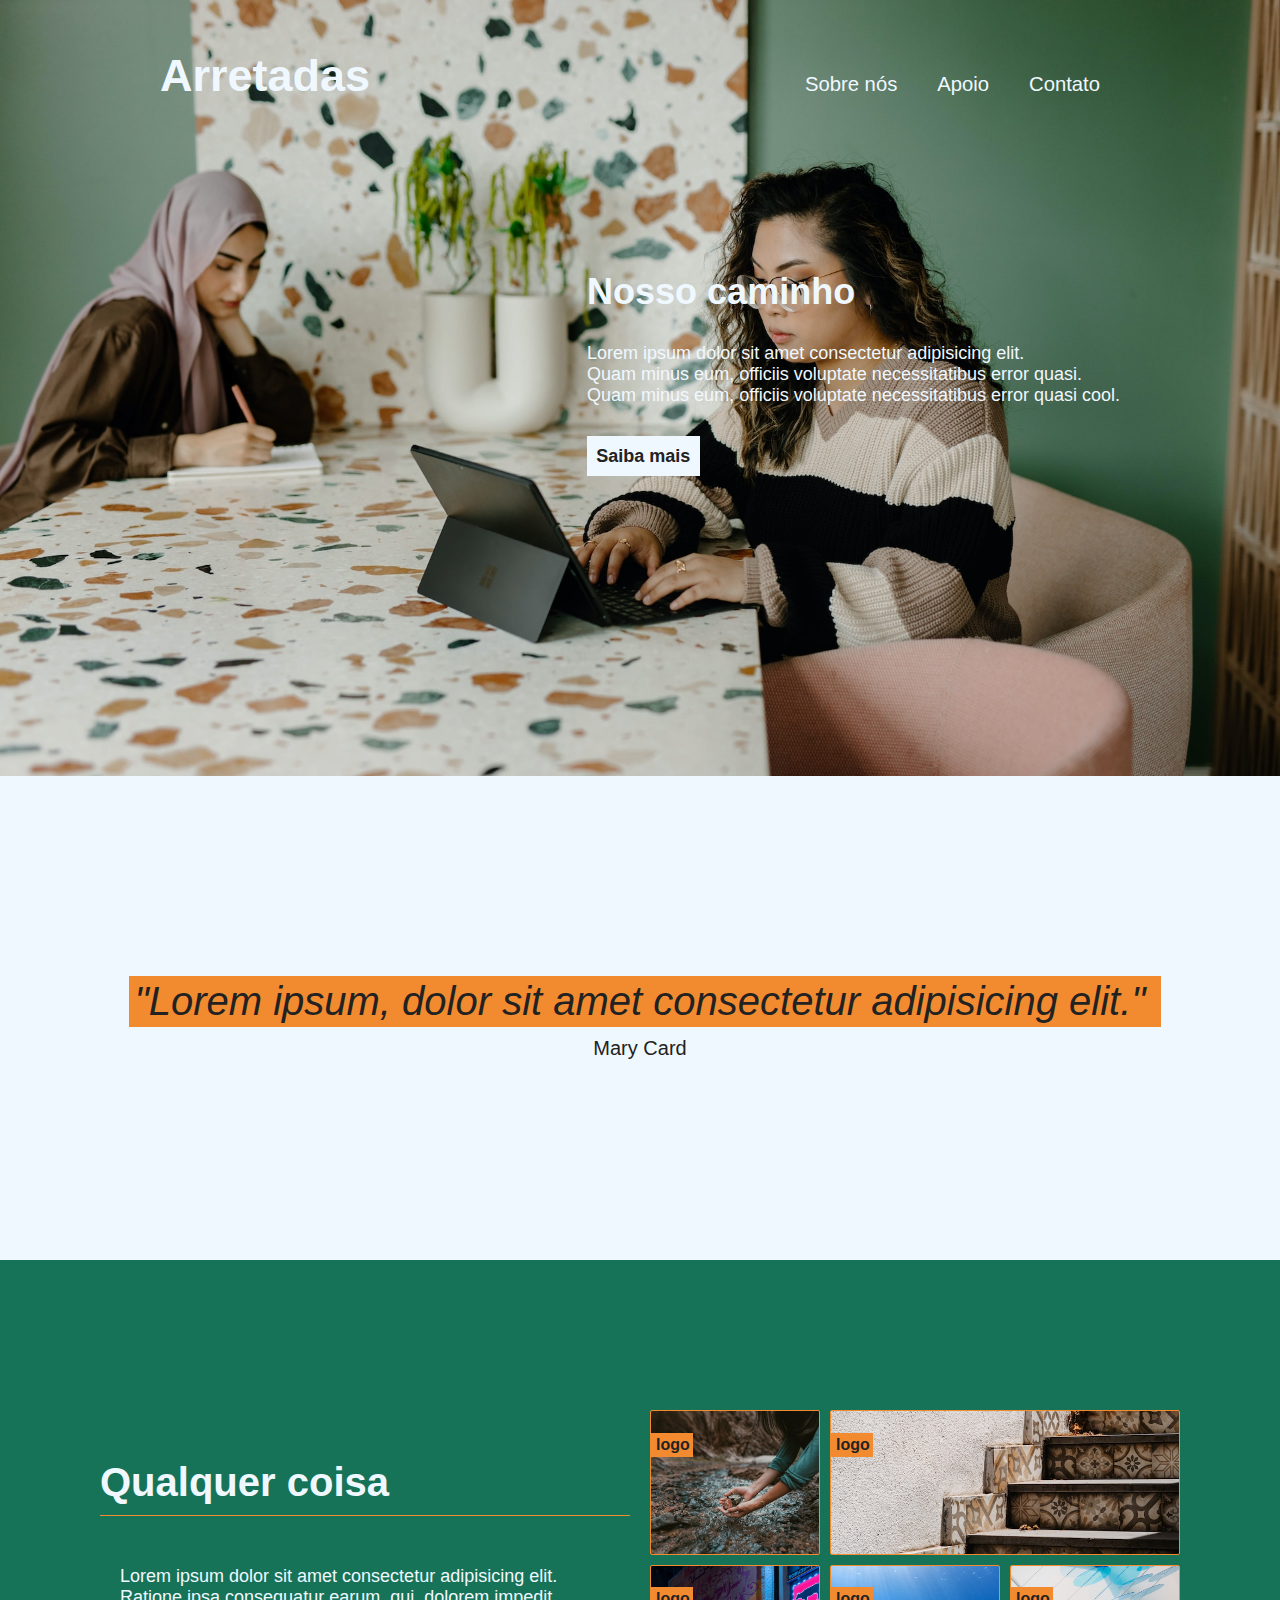
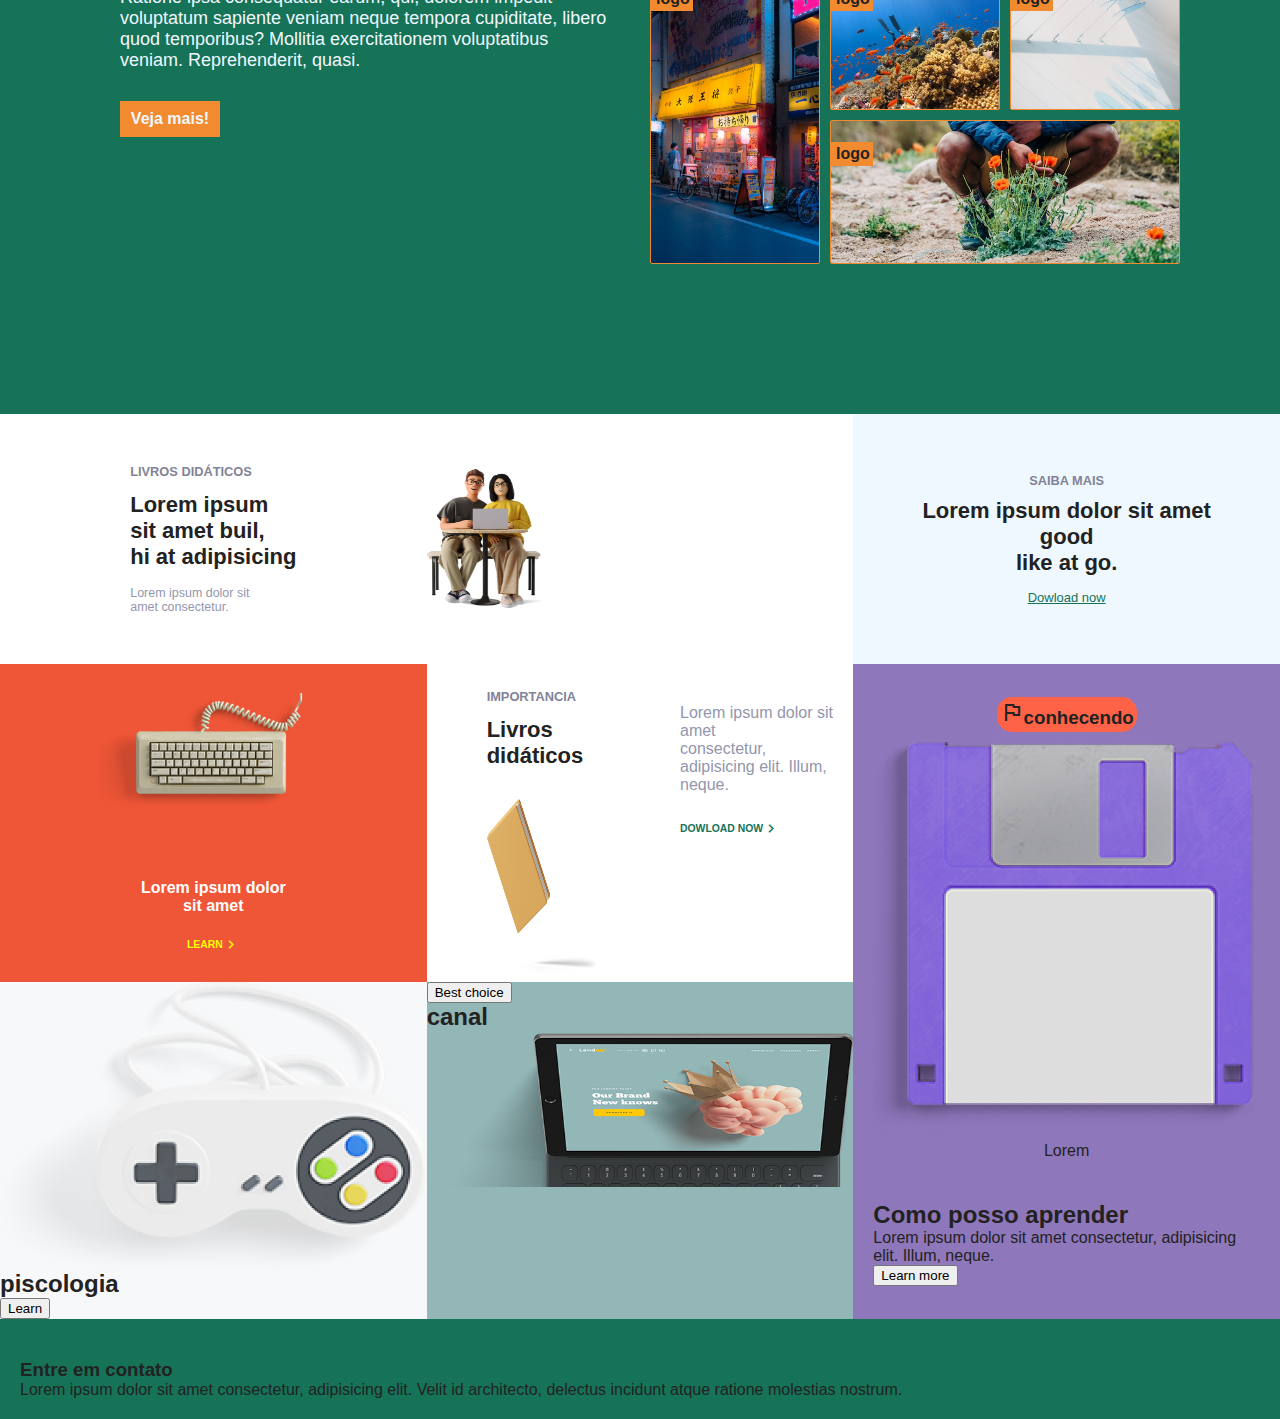
==== commit ab403ee2: "Erro no alinhamento do conhecebdo" ====
--- a/Grid layout container/grid/index.html
+++ b/Grid layout container/grid/index.html
@@ -5,6 +5,7 @@
   <meta charset="UTF-8">
   <meta name="viewport" content="width=device-width, initial-scale=1.0">
   <link rel="stylesheet" href="https://fonts.googleapis.com/icon?family=Material+Icons">
+  <link rel="stylesheet" href="https://fonts.googleapis.com/css2?family=Material+Symbols+Outlined:opsz,wght,FILL,GRAD@20..48,100..700,0..1,-50..200" />
   <link rel="stylesheet" href="./style.css">
   <title>Aprendizagem do primeiro modulo</title>
 </head>
@@ -125,12 +126,14 @@
 
       <div class="conhecendo">
         <div class="conhecendo-galeria">
-          <h3>conhecendo</h3>
+          <h3><span class="material-symbols-outlined">
+            flag
+            </span>conhecendo</h3>
           <img class="midia-imagem" src="./img/memoria.png" alt="cartao de memoria">
           <p>Lorem</p>
         </div>
 
-        <div class="importacia">
+        <div class="conhecendo-info">
           <h2>Como posso aprender</h2>
           <p>Lorem ipsum dolor sit amet consectetur, adipisicing elit. Illum, neque.</p>
           <button>Learn more</button>
--- a/Grid layout container/grid/style.css
+++ b/Grid layout container/grid/style.css
@@ -505,11 +505,43 @@
   transform: rotate(90deg); 
 }
 
+/* conhecento */
 
 .conhecendo {
   grid-area: conhecendo;
   background: #8F77BC;
 }
+.conhecendo{
+  display: grid;
+  grid-template-rows: 1fr 0.3fr;
+  place-items: center center;
+  gap: 7px;
+  padding: 0px 20px;
+}
+
+.conhecendo-galeria{
+  text-align: center;
+}
+
+.conhecendo-galeria h3 {
+  display: flex;
+  justify-content: center;
+  align-items: center;
+  background: tomato;
+  border-radius: 15px;
+  padding: 3px;
+  margin-top: 30px;
+  margin-bottom: 10px;
+}
+
+
+.conhecendo-galeria h3{
+  display: inline-block;
+}
+
+
+
+
 
 .piscologia {
   grid-area: piscologia;
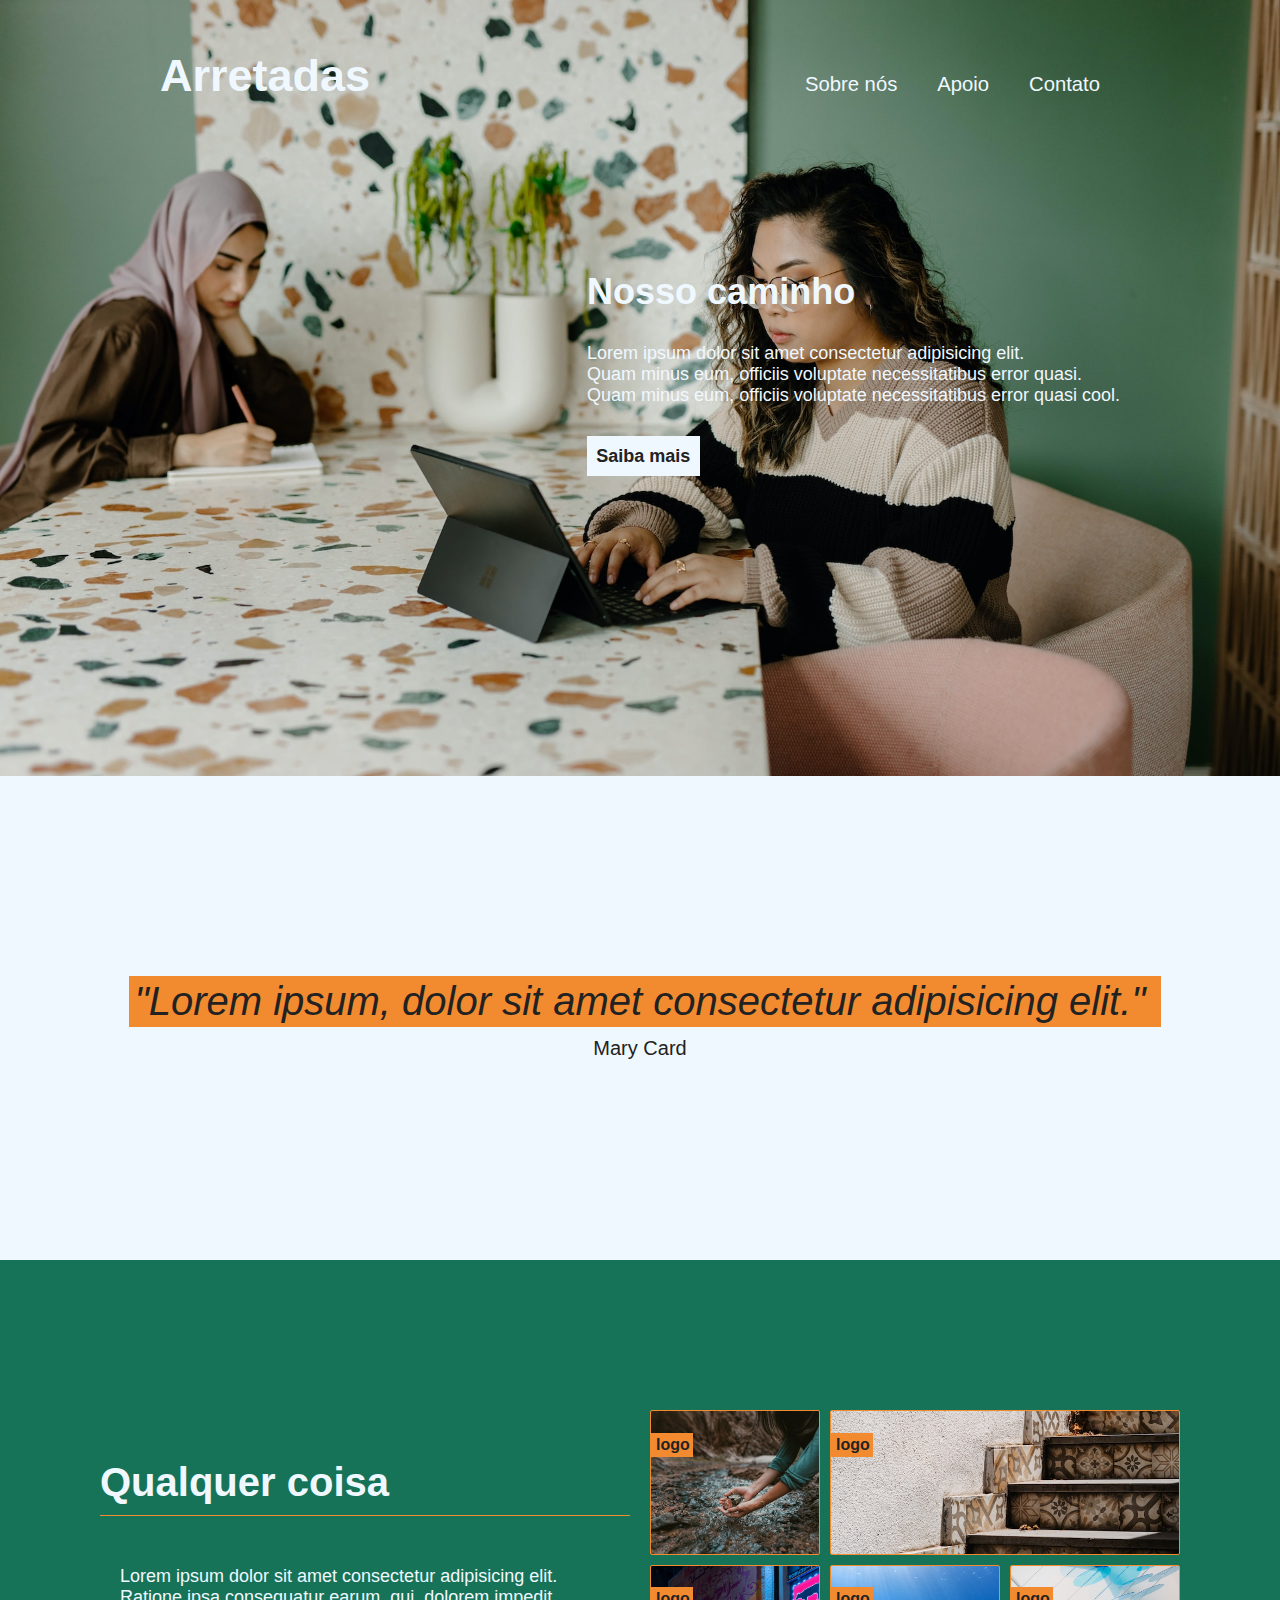
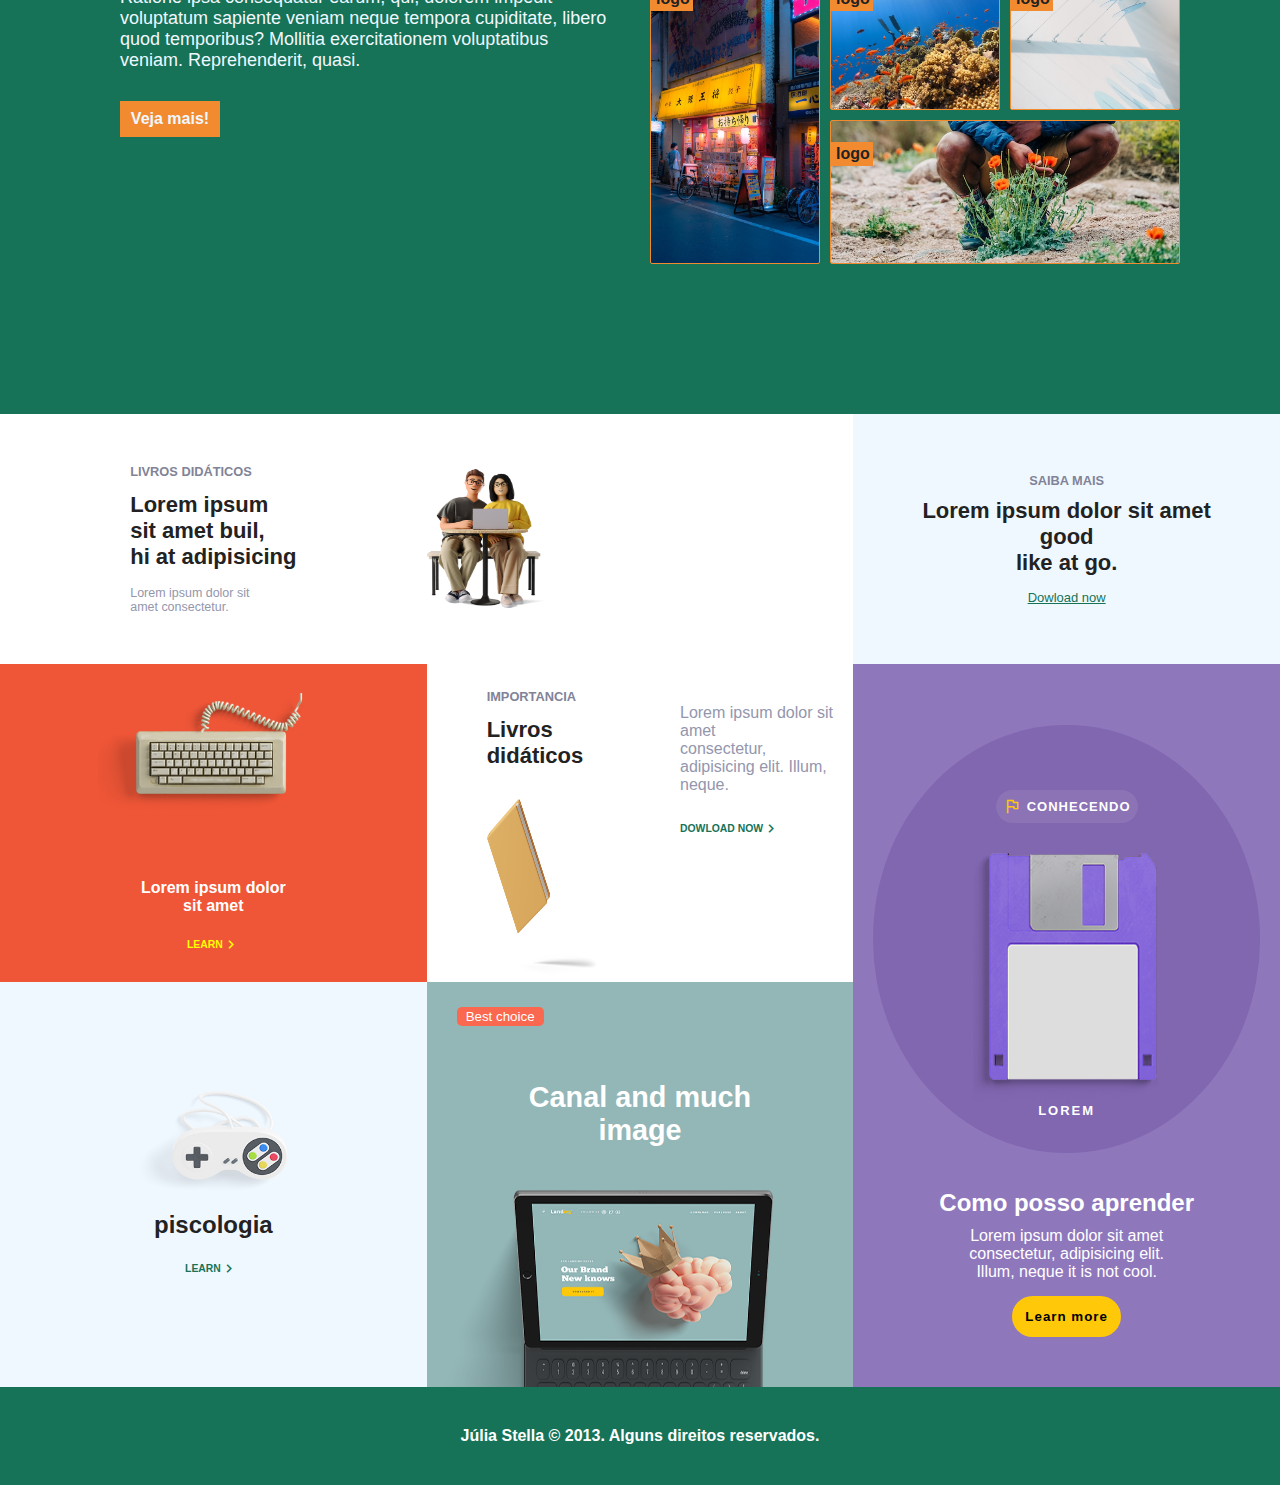
==== commit ad56e38d: "Finalização da construção do html e css" ====
--- a/Grid layout container/grid/index.html
+++ b/Grid layout container/grid/index.html
@@ -127,42 +127,39 @@
       <div class="conhecendo">
         <div class="conhecendo-galeria">
           <h3><span class="material-symbols-outlined">
-            flag
+              flag
             </span>conhecendo</h3>
-          <img class="midia-imagem" src="./img/memoria.png" alt="cartao de memoria">
+          <img src="./img/memoria.png" alt="cartao de memoria">
           <p>Lorem</p>
         </div>
 
         <div class="conhecendo-info">
           <h2>Como posso aprender</h2>
-          <p>Lorem ipsum dolor sit amet consectetur, adipisicing elit. Illum, neque.</p>
+          <p>Lorem ipsum dolor sit amet <br>consectetur, adipisicing elit. <br>Illum, neque it is not cool.</p>
           <button>Learn more</button>
         </div>
       </div>
 
       <div class="piscologia">
-        <img class="midia-imagem" src="./img/game.png" alt="Controle de video game">
+        <img src="./img/game.png" alt="Controle de vídeo game">
         <h2>piscologia</h2>
-        <button>Learn</button>
+        <button><span class="material-icons piscologia-icon">keyboard_arrow_down</span>Learn</button>
       </div>
+
 
       <div class="canal">
         <button>Best choice</button>
-        <h2>canal</h2>
-        <img class="midia-imagem" src="./img/notebook.png" alt="notebook">
+        <h2>Canal and much <br>image </h2>
+        <div class="canal-galeria">
+          <img src="./img/notebook.png" alt="notebook">
+        </div>
       </div>
 
     </div>
   </section>
 
   <footer class="footer-bg">
-    <div class="footer-social">
-      <h3>Entre em contato</h3>
-      <img src="" alt="">
-    </div>
-    <div class="footer-info">
-      <p>Lorem ipsum dolor sit amet consectetur, adipisicing elit. Velit id architecto, delectus incidunt atque ratione molestias nostrum.</p>
-      <div>
+    <p>Júlia Stella © 2013. Alguns direitos reservados.</p>
   </footer>
 
 </body>
--- a/Grid layout container/grid/style.css
+++ b/Grid layout container/grid/style.css
@@ -260,6 +260,7 @@
 }
 
 
+
 /* Media */
 
 .midia-bg {
@@ -515,49 +516,160 @@
   display: grid;
   grid-template-rows: 1fr 0.3fr;
   place-items: center center;
-  gap: 7px;
   padding: 0px 20px;
 }
 
 .conhecendo-galeria{
   text-align: center;
-}
-
-.conhecendo-galeria h3 {
-  display: flex;
-  justify-content: center;
+  background: #8166B0;
+  padding: 35px 100px;
+  border-radius: 50%;
+  margin-top: 30px;
+}
+
+.conhecendo-galeria img{
+  height: 250px;
+}
+
+.conhecendo-galeria h3{
+  display: inline-flex;
   align-items: center;
-  background: tomato;
-  border-radius: 15px;
-  padding: 3px;
+  background: #8B73B6;
+  color: white;
+  border-radius: 20px;
+  padding: 7px;
   margin-top: 30px;
-  margin-bottom: 10px;
-}
-
-
-.conhecendo-galeria h3{
-  display: inline-block;
-}
-
-
-
-
+  margin-bottom: 30px;
+  font-size: 0.8125em;
+  letter-spacing: 1px;
+  text-transform: uppercase;
+}
+
+
+.conhecendo-galeria h3 span.material-symbols-outlined {
+  margin-right: 5px;
+  font-size: 19px;
+  color: #FFC808;
+}
+
+.conhecendo-galeria p{
+  color: white;
+  font-size: 0.8125em;
+  font-weight: bold;
+  letter-spacing: 2px;
+  text-transform: uppercase;
+}
+
+.conhecendo-info{
+  text-align: center;
+  color: white;
+  padding-bottom: 50px;
+}
+
+.conhecendo-info h2{
+  padding-top: 5px;
+}
+
+.conhecendo-info p{
+  font-weight: normal;
+  padding-top: 10px;
+  padding-bottom: 15px;
+}
+
+.conhecendo-info button {
+  border-radius: 40px;
+  border: #FFC808 solid;
+  background: #FFC808;
+  padding: 10px;
+  font-weight: bold;
+  letter-spacing: 1px;
+  cursor: pointer;
+}
+
+/* piscologia */
 
 .piscologia {
   grid-area: piscologia;
-  background: #F7F8F9;
-}
+  place-self: center center;
+  text-align: center;
+}
+
+.piscologia img{
+  height: 100px;
+}
+
+.piscologia h2 {
+  margin: 20px 0px;
+}
+
+.piscologia button {
+  display: flex;
+  flex-direction: row-reverse;
+  align-items: center;
+  margin-left: 40px;
+  background: none;
+  text-transform: uppercase;
+  color: #167358;
+  font-size: 0.65em;
+  font-weight: bold;
+  border: none;
+  cursor: pointer;
+}
+
+.piscologia button:hover{
+  color: #222222;
+}
+
+.piscologia button .piscologia-icon {
+  font-size: 17px;
+  transform: rotate(270deg);
+  transition: transform 0.3s ease; 
+  margin-right: 5px;
+}
+
+.piscologia:hover .piscologia-icon:hover{
+  transform: rotate(90deg);
+}
+
+/* canal */
 
 .canal {
+  display: grid;
+  grid-template-rows: 1fr;
   grid-area: canal;
   background: #93B6B7;
 }
 
+.canal button{
+  display: inline-flex;
+  margin: 25px 30px;
+  padding: 2px 9px;
+  max-width: 87px;
+  background: #FA684F;
+  color: white;
+  border: none;
+  border-radius: 5px;
+  cursor: pointer;
+}
+
+.canal h2{
+  text-align: center;
+  padding: 30px 0px 40px 0px;
+  font-size: 1.8em;
+  color: white;
+}
+
+.canal-galeria img{
+  height: 200px;
+  padding-right: 80px;
+}
 
 /* footer */
 
 .footer-bg{
-  height: 100px;
+  padding: 40px 20px;
+  text-align: center;
   background: #167358;
-  padding: 40px 20px;
+  color: #FFFFFF;
+  font-weight: bold;
 }